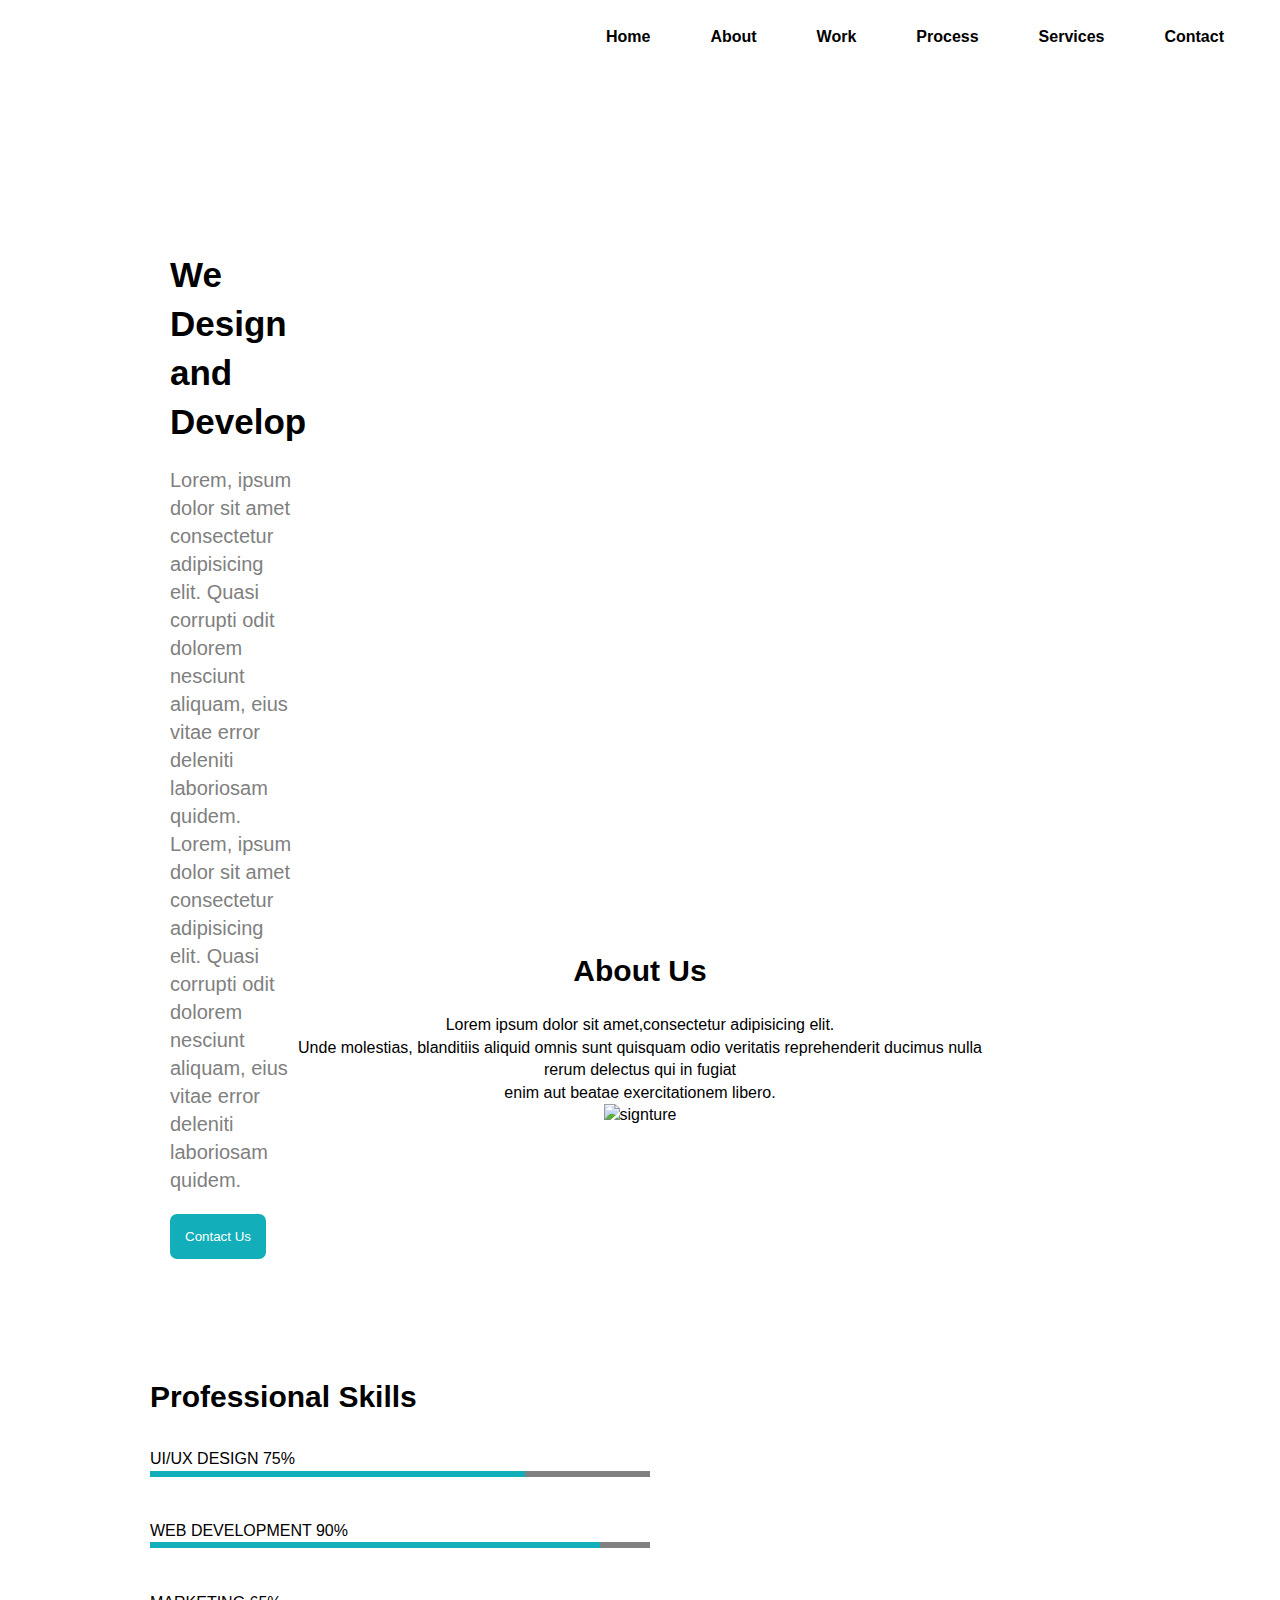
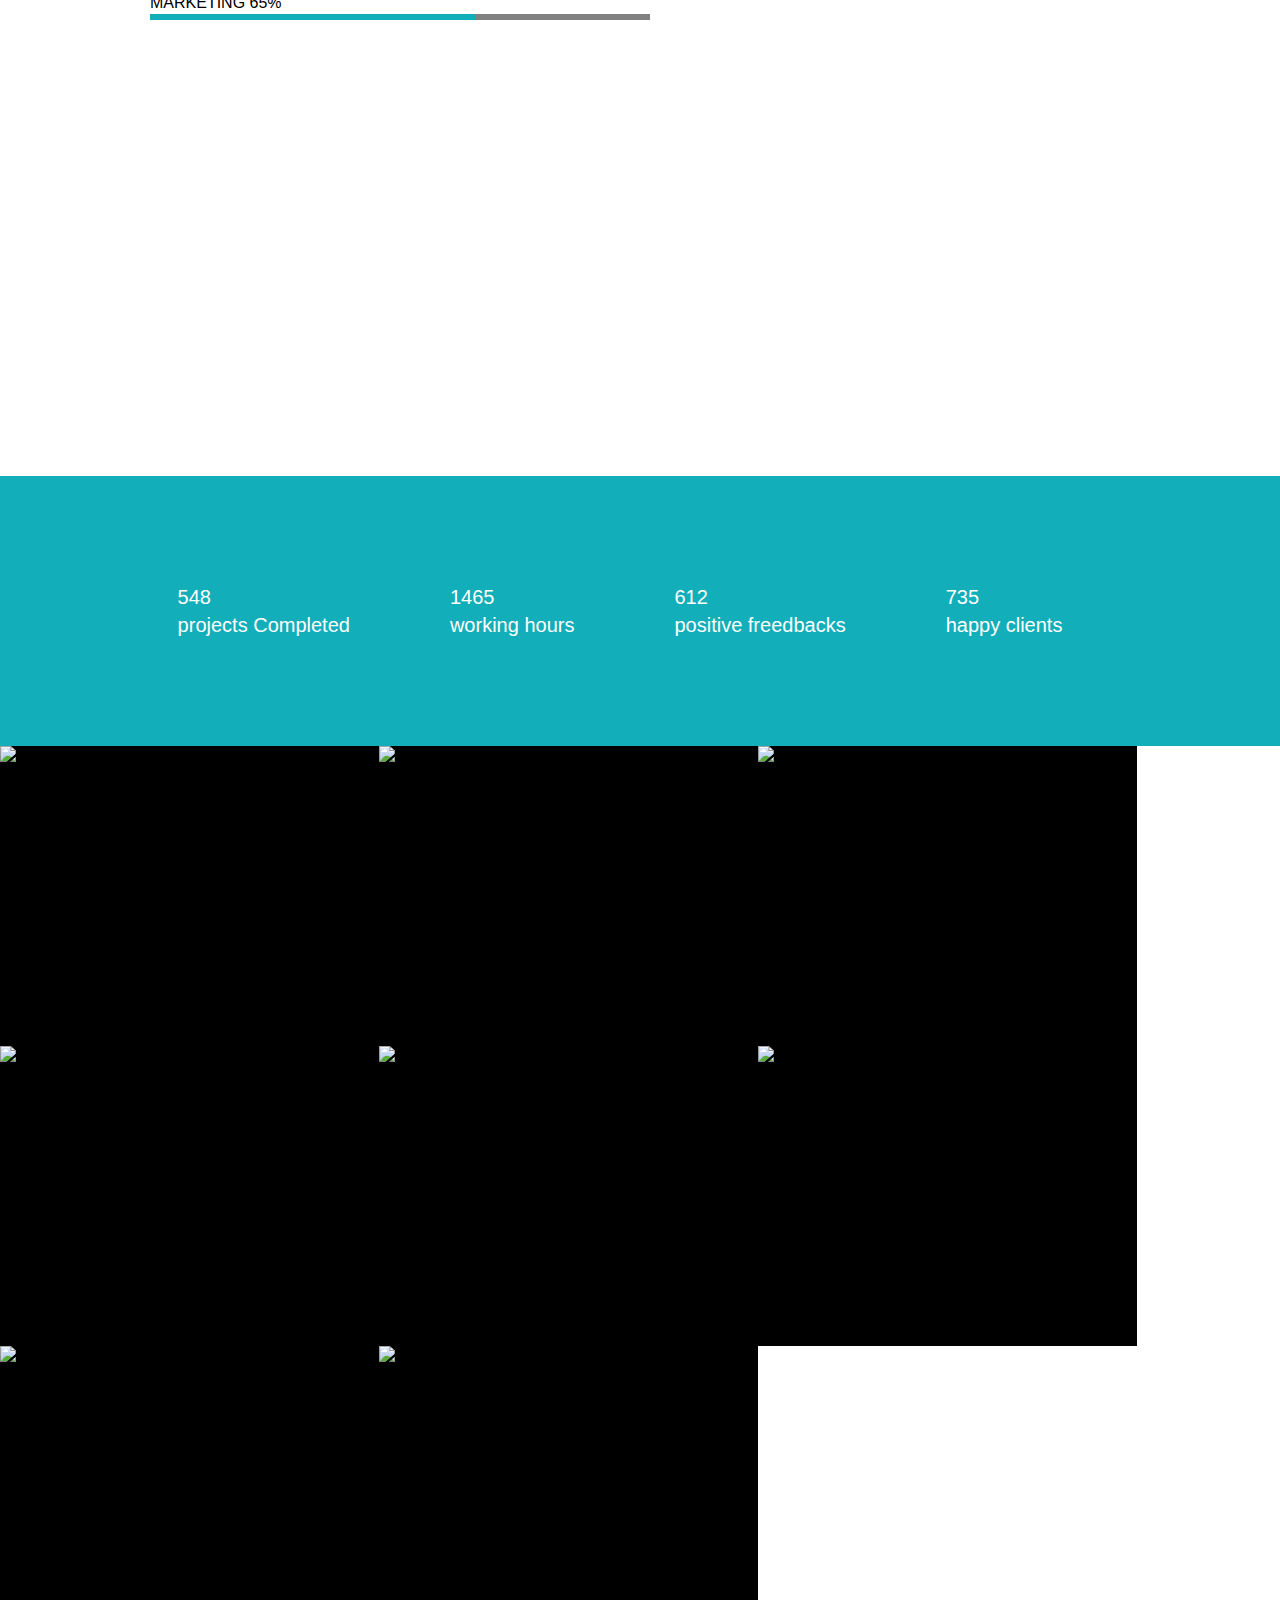
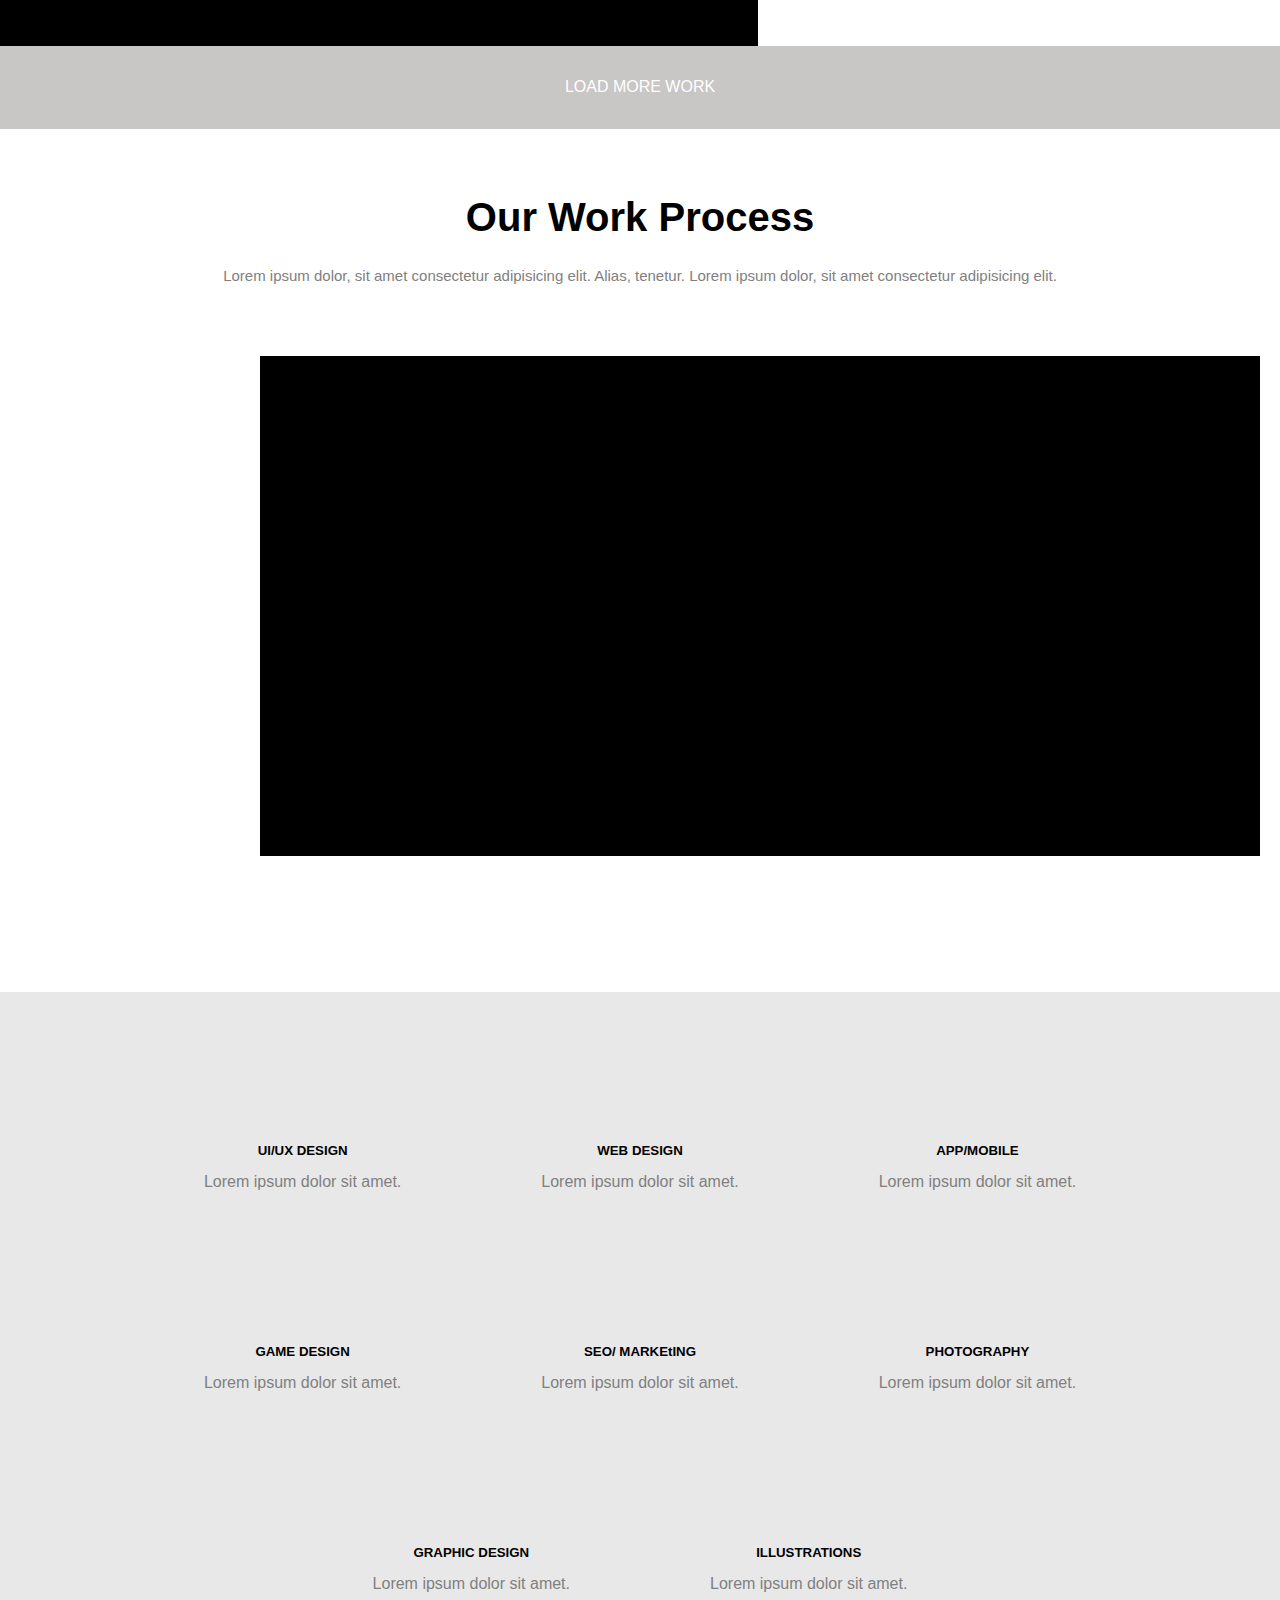
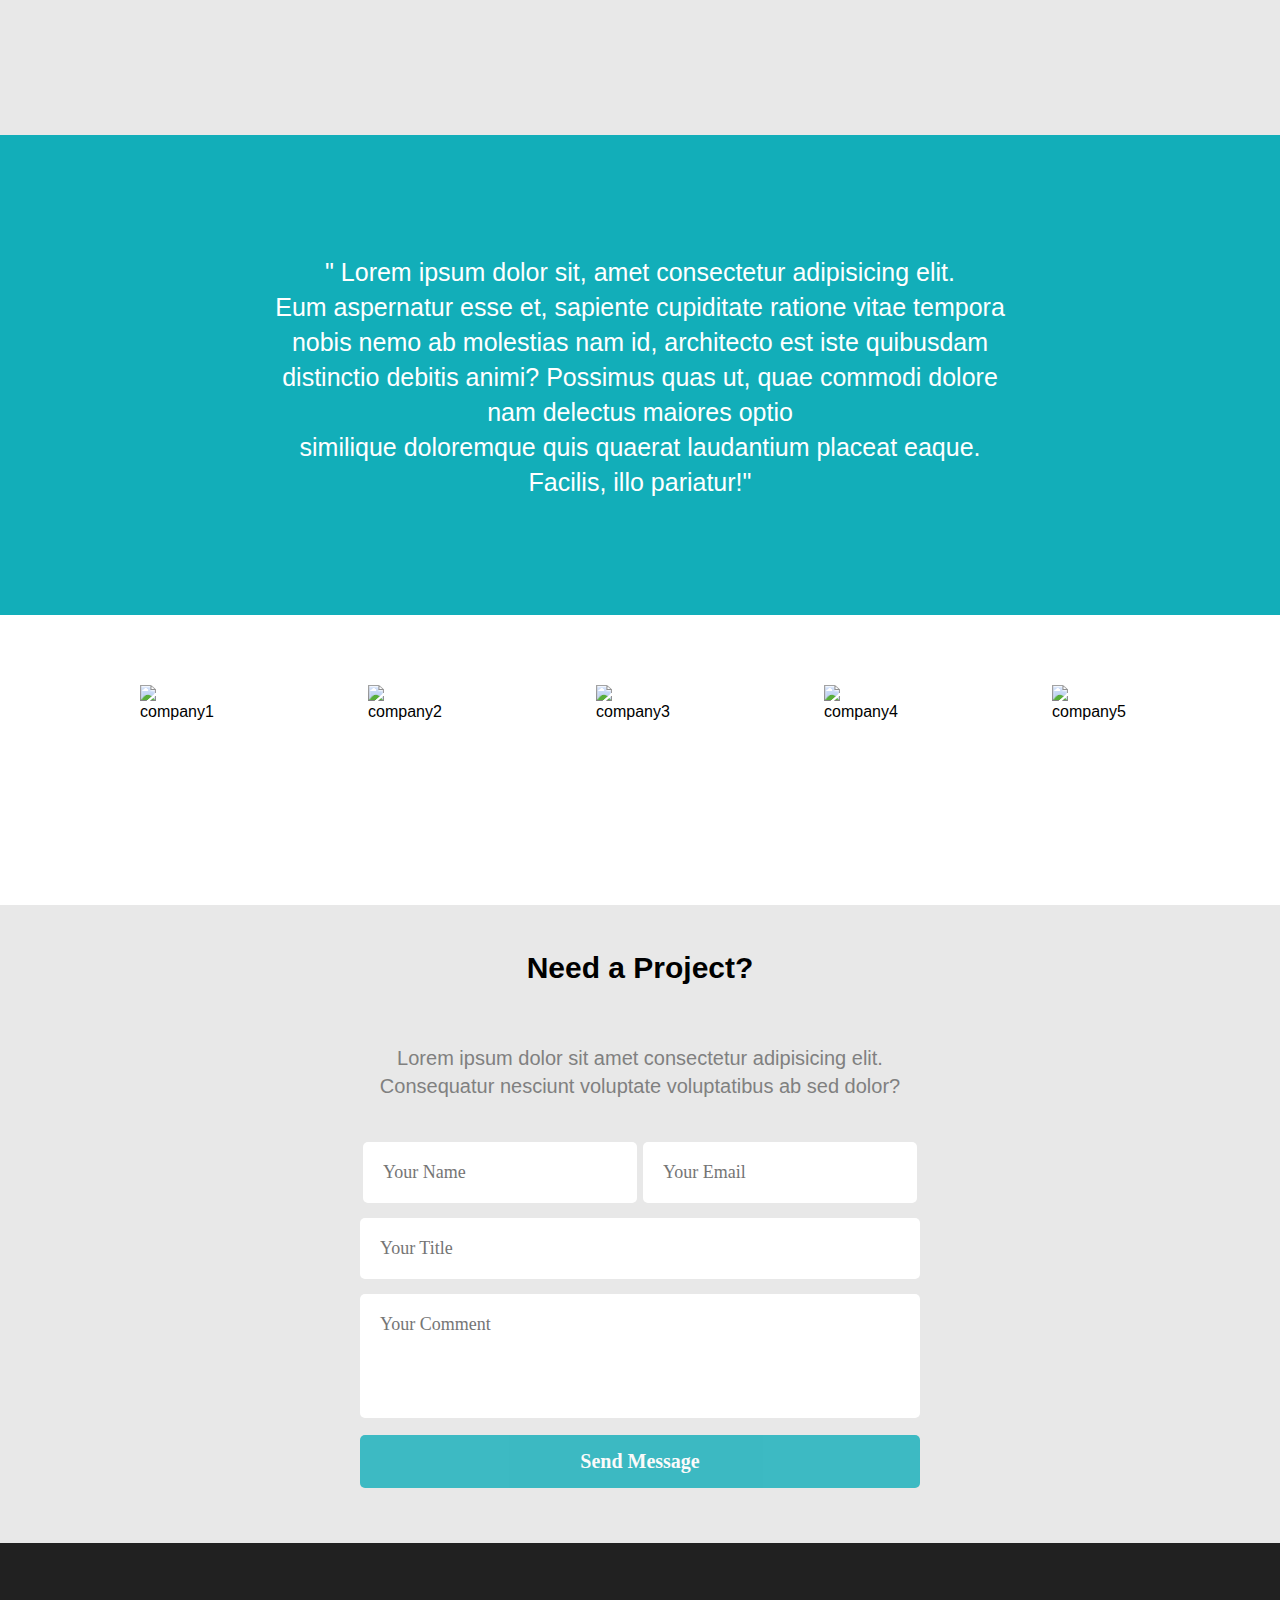
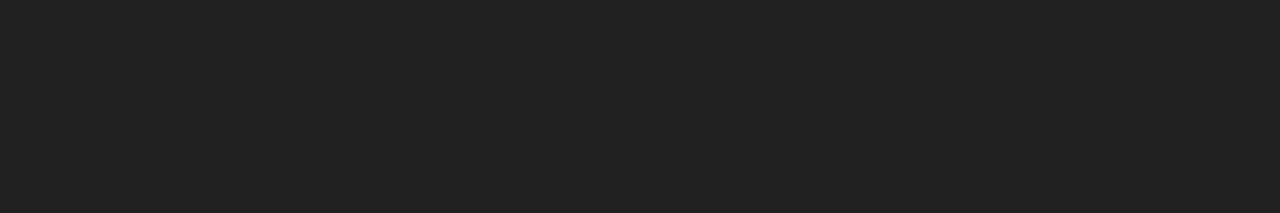
==== index.html @ 832fd900 "sec edit index" ====
<!DOCTYPE html>
<html lang="en">
<head>
    <meta charset="UTF-8">
    <meta name="viewport" content="width=device-width, initial-scale=1.0">

    <script src="https://kit.fontawesome.com/67a619b39c.js" crossorigin="anonymous"></script>
    <link rel="stylesheet" href="https://use.fontawesome.com/releases/v5.15.1/css/all.css" integrity="sha384-vp86vTRFVJgpjF9jiIGPEEqYqlDwgyBgEF109VFjmqGmIY/Y4HV4d3Gp2irVfcrp" 
    crossorigin="anonymous">
    <link rel="stylesheet" href="./Css/Style.css"/>

    <title>Document</title>
</head>
<body>
   
    <nav id="navbar">
        <ul>
            <li><a href="index.html">Home</a></li>
            <li><a href="#">About</a></li>
            <li><a href="#">Work</a></li>
            <li><a href="#">Process</a></li>
            <li><a href="#">Services</a></li>
            <li><a href="#">Contact</a></li>
        </ul>
    </nav>
    
    <main>
        <section class="bg">
            <div class="layer">
                <i class="fas fa-layer-group"></i>
            </div>

            <div class="homepage">
                <h1>We Design and Develop</h1>
                <p>
                     Lorem, ipsum dolor sit amet consectetur adipisicing elit.
                     Quasi corrupti odit dolorem nesciunt aliquam,
                     eius vitae error deleniti laboriosam quidem.
                     Lorem, ipsum dolor sit amet consectetur adipisicing elit.
                     Quasi corrupti odit dolorem nesciunt aliquam,
                     eius vitae error deleniti laboriosam quidem.
                </p>
                <button class="contactbtn"><a href="#"></a>Contact Us</button>
            </div>
        </section>
    
        <section>
            <div class="aboutpage">
                <h1>About Us</h1>
                <p>
                    Lorem ipsum dolor sit amet,consectetur adipisicing elit.
                     Unde molestias, blanditiis aliquid omnis sunt quisquam odio veritatis reprehenderit ducimus nulla
                     rerum delectus qui in fugiat
                    enim aut beatae exercitationem libero.
                </p>
                <img src="img/signature.png" alt="signture"/>
    
            </div>
        </section>
    
        <section class="prog">
                <div class="contentprog">
                    <h1>Professional Skills</h1>
                    <label>UI/UX DESIGN 75%</label> <br>
                    <progress class="prog1" value="75" max="100"></progress> <br>
                  
                    <label>WEB DEVELOPMENT 90%</label> <br> 
                    <progress class="prog1" value="90" max="100"></progress><br>
    
                    <label>MARKETING 65%</label> <br>
                    <progress class="prog1" value="65" max="100"></progress>
    
                </div>
        </section>
    
        <div class="blueicone">
    
            <i class="fas fa-toolbox"></i>
            <div>
                <p>548</p>
                <p>projects Completed</p>
            </div>
    
    
            <i class="far fa-clock"></i>
            <div>
                <p>1465</p>
                <p>working hours</p>
            </div>
    
            <i class="far fa-star"></i>
            <div>
                <p>612</p>
                <p>positive freedbacks </p>
            </div>
    
            
            <i class="far fa-heart"></i>
            <div>
                <p>735</p>
                <p>happy clients </p>
            </div>
    
        </div>
    
        <section class="picgrid">
           
            <div class="grid" id="grid1">
                <div class="overlay"><i class="fas fa-eye"></i></div>
                <img src="img/picslide (1).jpg" onclick="onClick(this)" class="modal-hover-opacity" id="myimage" alt="pic1">
            </div>

            <div class="grid" id="grid2">
                <div class="overlay"><i class="fas fa-eye"></i></div>
                <img src="img/picslide (2).jpg" onclick="onClick(this)" class="modal-hover-opacity" id="myimage" alt="pic2">
            </div>

            <div class="grid" id="grid3">
                <div class="overlay"><i class="fas fa-eye"></i></div>
                <img src="img/picslide (3).jpg" onclick="onClick(this)" class="modal-hover-opacity" id="myimage" alt="pic3">
            </div>

            <div class="grid" id="grid4">
                <div class="overlay"><i class="fas fa-eye"></i></div>
                <img src="img/picslide (4).jpg" onclick="onClick(this)" class="modal-hover-opacity" id="myimage" alt="pic4">
            </div>

            <div class="grid" id="grid5">
                <div class="overlay"><i class="fas fa-eye"></i></div>
                <img src="img/picslide (5).jpg" onclick="onClick(this)" class="modal-hover-opacity" id="myimage" alt="pic5">
            </div>

            <div class="grid" id="grid6">
                <div class="overlay"><i class="fas fa-eye"></i></div>
                <img src="img/picslide (6).jpg" onclick="onClick(this)" class="modal-hover-opacity" id="myimage" alt="pic6">
            </div>

            <div class="grid" id="grid7">
                <div class="overlay"><i class="fas fa-eye"></i></div>
                <img src="img/picslide (7).jpg" onclick="onClick(this)" class="modal-hover-opacity" id="myimage" alt="pic7">
            </div>

            <div class="grid" id="grid8">
                <div class="overlay"><i class="fas fa-eye"></i></div>
                <img src="img/picslide (8).jpg" onclick="onClick(this)" class="modal-hover-opacity" id="myimage" alt="pic8">
            </div>

            <!-- The Modal -->
            <div id="modal01" class="modal" onclick="this.style.display='none'">
                <span class="close">&times;&nbsp;&nbsp;&nbsp;&nbsp;</span>
                <div class="modal-content">
                  <img id="img01" style="max-width:100%">
                </div>
              </div>

            <div class="loaddiv">
               <a href="#">LOAD MORE WORK</a>
            </div>
        </section>

        <section>
            <div class="otherwork">
                <h4>Our Work Process</h4>
                <p>Lorem ipsum dolor, sit amet consectetur adipisicing elit. Alias, tenetur.
                    Lorem ipsum dolor, sit amet consectetur adipisicing elit.
                </p>
                 <video src=""></video>
            </div>
        </section>

        <section class="iconbar">
            
            <div class="icon1">
                <i class="far fa-gem"></i>
                <h5>UI/UX DESIGN</h5>
                <p>Lorem ipsum dolor sit amet.</p>
            </div>

            <div class="icon2">
                <i class="fas fa-code"></i>
                <h5>WEB DESIGN</h5>
                <p>Lorem ipsum dolor sit amet.</p>
            </div>

            <div class="icon3">
                <i class="fas fa-mobile-alt"></i>
                <h5>APP/MOBILE</h5>
                <p>Lorem ipsum dolor sit amet.</p>
            </div>

            <div class="icon4">
                <i class="fas fa-gamepad"></i>
                <h5>GAME DESIGN</h5>
                <p>Lorem ipsum dolor sit amet.</p>
            </div>

            <div class="icon5">
                <i class="fas fa-paper-plane"></i>
                <h5>SEO/ MARKEtING</h5>
                <p>Lorem ipsum dolor sit amet.</p>
            </div>

            <div class="icon6">
                <i class="fas fa-star"></i>
                <h5>PHOTOGRAPHY</h5>
                <p>Lorem ipsum dolor sit amet.</p>
            </div>

            <div class="icon7">
                <i class="fas fa-magic"></i>
                <h5>GRAPHIC DESIGN</h5>
                <p>Lorem ipsum dolor sit amet.</p>
            </div>

            <div class="icon8">
                <i class="fas fa-paint-brush"></i>
                <h5>ILLUSTRATIONS</h5>
                <p>Lorem ipsum dolor sit amet.</p>
            </div>
        </section>

        <section>
            <div class="bluesec">
                <p>
                   " Lorem ipsum dolor sit, amet consectetur adipisicing elit.
                     Eum aspernatur esse et, sapiente cupiditate ratione vitae tempora 
                     nobis nemo ab molestias nam id, architecto est iste quibusdam
                     distinctio debitis animi? Possimus quas ut, quae commodi dolore
                     nam delectus maiores optio
                     similique doloremque quis quaerat laudantium placeat eaque. 
                     Facilis, illo pariatur!"        
                </p>
            </div>
        </section>

        <div class="brand">

            <div>
                <img src="img/brand (1)hover.png" alt="company1">
            </div>

            <div>
                <img src="img/brand (2)hover.png" alt="company2">
            </div>

            <div>
                <img src="img/brand (3)hover.png" alt="company3">
            </div>

            <div>
                <img src="img/brand (4)hover.png" alt="company4">
            </div>

            <div>
                <img src="img/brand (5)hover.png" alt="company5">
            </div>
        </div>

        <section class="bg-form">
            <div class="formcontact">
                <h4>Need a Project?</h4>
                <p>
                    Lorem ipsum dolor sit amet consectetur adipisicing elit.
                     Consequatur nesciunt voluptate voluptatibus ab sed dolor?
                </p>
            </div>

                <div class="formgroup">
                    <form>
                        <div class="inp">  
                            <input id="name" type="text" class="input" placeholder="Your Name">
                            <input id="email" type="email" class="input" data-type="email" placeholder="Your Email">
                        </div>
                           
                            <input id="title" type="text" class="input" placeholder="Your Title" >
                            <textarea class="txtarea" rows="4" cols="10" placeholder="Your Comment"></textarea>
                            <input type="submit" class="button" value="Send Message">
                    
                    </form>   
               </div>             
        </section>

        <footer class="bg-foot">
            <div>

            </div>

        </footer>
        




    </main>  
    <script src="js.js"></script>
</body>
</html>
---- Css/Style.css ----
/*............... Reset HTML............ */
*{
    padding: 0;
    margin: 0;
    box-sizing: border-box;
}

/* ............Default................. */


html,body{
    font-family: 'Segoe UI', Tahoma, Geneva, Verdana, sans-serif;
    line-height: 1.4;

}

a{
    text-decoration: none;
    color: white;
}
a:hover{
    color: rgb(18, 174, 185) ;
}

/* ...............Navbar.............. */

#navbar{
    display: flex;
    justify-content: space-between;
    position: relative;
    float: right;
    top: 0;
    padding: 1rem;
    margin: 10px;
}
#navbar a{
    color: black;
    font-weight: bolder;
}

#navbar ul{
    display: flex;
    list-style: none;
}
#navbar ul li a{
    padding: 10px;
    margin: 20px;
}

#navbar ul li a:hover{
    color: rgb(18, 174, 185);
    font-size: 20px;
     /* shadow */
     -webkit-box-shadow: -2px 0px 67px -15px rgba(6,199,199,0);
    -moz-box-shadow: -2px 0px 67px -15px rgba(6,199,199,0);
    box-shadow: -2px 0px 67px -15px rgba(6,199,199,0);
    
}

.layer{
    float: left;
    padding-top: 15px;
    padding-left: 40px;
    font-size: 25px;
}

.layer:hover{
    color: rgb(18, 174, 185);
}
/*.............. Homepage ........... */

.bg{
    background:white url('../img/pexels-pixabay-509922.jpg')no-repeat center center/cover;
    height: 100vh;
}
.homepage{
    padding:250px;
    padding-left: 130px;
    overflow: hidden;
    text-overflow: ellipsis;
}

.homepage h1{
    font-size: 35px;
    color: black;
}
.homepage h1:hover{
   
    color: rgb(102, 102, 102);
}

.homepage p{
    font-size: 20px;
    color: gray;
    margin-top: 20px;
     
}


.contactbtn{
    background-color:rgb(18, 174, 185) ;
    padding: 15px;
    color: white;
    border: none;
    border-radius: 7px;
    margin-top: 20px;
}
.contactbtn:hover{
    background-color: rgb(12, 106, 112);
    border-radius: 200px 200px 200px 200px;
    -moz-border-radius: 200px 200px 200px 200px;
    -webkit-border-radius: 200px 200px 200px 200px;

    /* shadow */
    -webkit-box-shadow: -2px 0px 67px -15px rgba(6,199,199,1);
    -moz-box-shadow: -2px 0px 67px -15px rgba(6,199,199,1);
    box-shadow: -2px 0px 67px -15px rgba(6,199,199,1);

}

/* .............about................. */

.aboutpage{

    padding:50px;
    text-align: center;
}

.aboutpage h1{

    font-size: 30px;
}

.aboutpage h1:hover{

    color: rgb(102, 102, 102);
}

.aboutpage p{

    overflow: hidden;
    white-space: pre-line;
}

/* .........progpage......... */

.prog{
    background: white url('../img/pexels-scott-webb-403571.jpg')no-repeat center center/cover;
    height: 100vh;
    
}

.contentprog{
    padding-top: 200px ;
    padding-left: 150px;

}

.contentprog h1{
    font-size: 30px; 
    margin-bottom: 30px;
      
}


.contentprog h1:hover{
    color: rgb(102, 102, 102);
}

.prog1{
    margin-bottom: 40px;
    
}

progress {
    border: none;
    width: 500px;
    background-color: grey;
    color: rgb(18, 174, 185);
    height: 6px;
    
}
  
progress::-webkit-progress-value {
    background:rgb(18, 174, 185);
    
}
  
progress::-moz-progress-bar {
    background: rgb(18, 174, 185);
}

.blueicone{
    height: 30vh;
    background: rgb(18, 174, 185);
    display: flex;
    color: white;
    justify-content: center;
    align-items: center; 
}

.blueicone div {
    padding-right: 40px;
    margin: 30px;
    display: flex;
    flex-direction: column;
}

.blueicone i{
    font-size: 40px;
}

.blueicone p{
    font-size: 20px;
}

.picgrid{ 
    padding: 0;
    margin: 0;
    display: flex;
    flex-wrap: wrap;
}
.grid{
    background: black;
}

.grid img{
    display: block;
    opacity: 1;
    width: 379px;
    height: 300px;
    transition: .3s ease;
    backface-visibility: hidden;
}

.grid img:hover{
    opacity: 0.3;
     
}
 .fa-eye{
     color: grey;
 }
.overlay{
    position: absolute;
    margin: 130px 0px 0px 150px;
    font-size: 40px; 
    opacity: 0;
    transition: .3s ease;
}
.grid:hover .overlay{
    opacity: 1;
}

.loaddiv{
    margin: 0;
    border: none;
    text-align: center;
    padding: 30px;
    width: 100%;
    background: rgb(201, 198, 198);
    color: gray;
}

/* modal css */
.modal {
    display: none; /* Hidden by default */
    position: fixed; /* Stay in place */
    z-index: 1; /* Sit on top */
    padding-top: 100px; /* Location of the box */
    left: 0;
    top: 0;
    width: 100%; /* Full width */
    height: 100%; /* Full height */
    overflow: auto; /* Enable scroll if needed */
    background-color: rgb(0,0,0); /* Fallback color */
    background-color: rgba(0,0,0,0.9); /* Black w/ opacity */
}

/* Modal Content (image) */
.modal-content {
    margin: auto;
    display: block;
    width: 80%;
    max-width: 500px;
}



@-webkit-keyframes zoom {
    from {transform:scale(0)} 
    to {transform:scale(1)}
}

@keyframes zoom {
    from {transform:scale(0)} 
    to {transform:scale(1)}
}

/* The Close Button */
.close {
    position: absolute;
    top: 15px;
    right: 35px;
    color: #f1f1f1;
    font-size: 40px;
    font-weight: bold;
    transition: 0.3s;
}

.close:hover,
.close:focus {
    color: #bbb;
    text-decoration: none;
    cursor: pointer;
}

.otherwork{
   padding: 60px;  
   
}

.otherwork p{
    padding-top: 20px;
    font-size:15px;
    color: grey;
    text-align: center;
    overflow: hidden; 
   text-overflow: ellipsis;
   
}

.otherwork h4{
    font-size: 40px;
    text-align: center;
}
 .otherwork h4:hover{
     color: rgb(102, 102, 102) ;
 }

 .otherwork video{
     margin: 70px 250px 70px 200px;
     background: #000;
     height: 500px;
     width: 1000px;
 }
.iconbar{
    padding: 70px;
    display: flex;
    justify-content: center;
    background: #e8e8e8;
    flex-wrap: wrap;   
}
 .iconbar div{
     padding: 20px;
     margin: 50px;
     display: flex;
     flex-direction: column;
     text-align: center;
     justify-content: baseline;
 }
 .iconbar i{
     font-size: 30px;
     font-style: normal;
     
 }

 .iconbar i:hover{
   color:  rgb(18, 174, 185);
    
}
.iconbar h5{
    padding-top: 10px;
}
 .iconbar p{
     padding-top: 10px;
     color: grey;
 }

 .bluesec{
     background: rgb(18, 174, 185);
     padding: 50px 0px 80px 0px;
     text-align: center;
     overflow: hidden;
     text-overflow: ellipsis;
     white-space: pre-line;
     font-size: 25px;
     color: white;
 }

 .brand{
     display: flex;
     padding: 70px;
     justify-content: center;
 }
.brand div {
    height: 150px;
    width: 150px;
    margin-right: 70px;
    margin-left:70px ;
}
.brand img{
    height: 150px;
    width: 150px;
}
.brand div:nth-child(1):hover{
    content: url('../img/brand\ \(1\).png');
}

.brand div:nth-child(2):hover{
    content: url('../img/brand\ \(2\).png');
}

.brand div:nth-child(3):hover{
    content: url('../img/brand\ \(3\).png');
}


.brand div:nth-child(4):hover{
    content: url('../img/brand\ \(4\).png');
}


.brand div:nth-child(5):hover{
    content: url('../img/brand\ \(5\).png');
}

.bg-form{
    background: #e8e8e8;
    padding: 20px;
}


.formcontact{
    overflow: hidden;
    text-overflow:ellipsis ;
    white-space: pre-line;  
}

.formcontact h4{
    text-align: center;
    padding-bottom: 4px;
    font-size: 30px; 
}

.formcontact h4:hover{
    color: rgb(102, 102, 102);
}

.formcontact p{
    text-align: center;
    color: gray;
    font-size: 20px;
}


.formgroup{
    
    padding: 20px;
    width:600px;
    margin: auto;
}

input{ 
    width:100%;
    padding: 20px;
    margin-bottom:15px;
    border-radius:5px;
    border:none;
    outline:none;
    font:18px Raleway; 
}

#name , #email{
    margin-right: 3px;
    margin-left: 3px;
    
}
.inp{
    display: flex;
    flex-direction: row;
    
    
}

  
input[type="submit"]{
    background:rgb(18, 174, 185);
    color:#FFF;
    width:100%;
    padding: 15px;
    font-weight:700;
    opacity:0.8;
    font-size: 20px;
    
    
}

.txtarea{
    resize: none;
    width:100%;
    padding: 20px;
    margin-bottom:10px;
    border-radius:5px;
    border:none;
    outline:none;
    font:18px Raleway;
}
  
  
input[type="submit"]:hover{
  cursor:pointer;
  opacity:1;
  background-color: rgb(12, 106, 112);
  border-radius: 100px;
  -moz-border-radius: 100px;
  -webkit-border-radius: 100px;


}
  
input[type="text"]:focus{
    
    border-left:8px solid rgb(18, 174, 185);
    -webkit-transition:0.4s ease;
}
  
input[type="email"]:focus{
    
    border-left:8px solid rgb(18, 174, 185);
    -webkit-transition:0.4s ease;
}


textarea:focus{
    border-left:8px solid rgb(18, 174, 185);
    -webkit-transition:0.4s ease;

}

/* .................footer................. */

.bg-foot{
    background: #212121;
    height: 30vh;
}
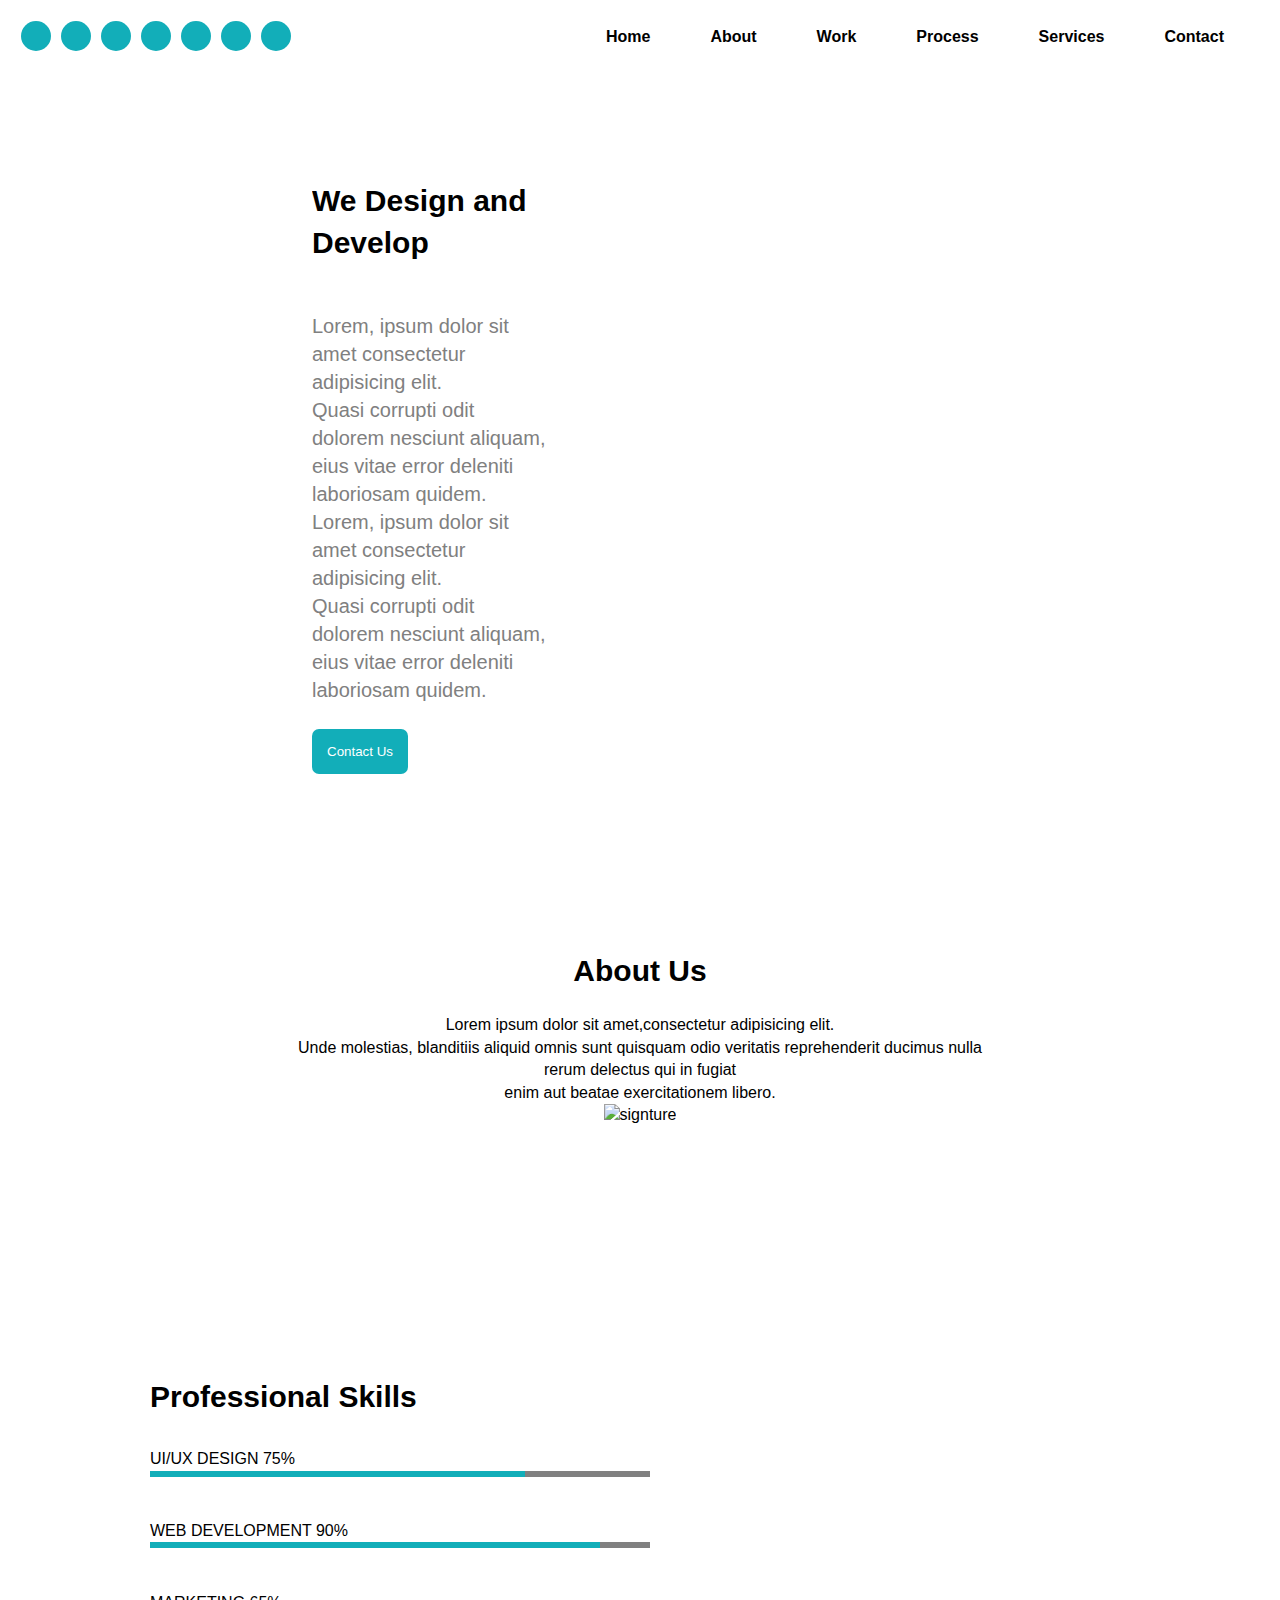
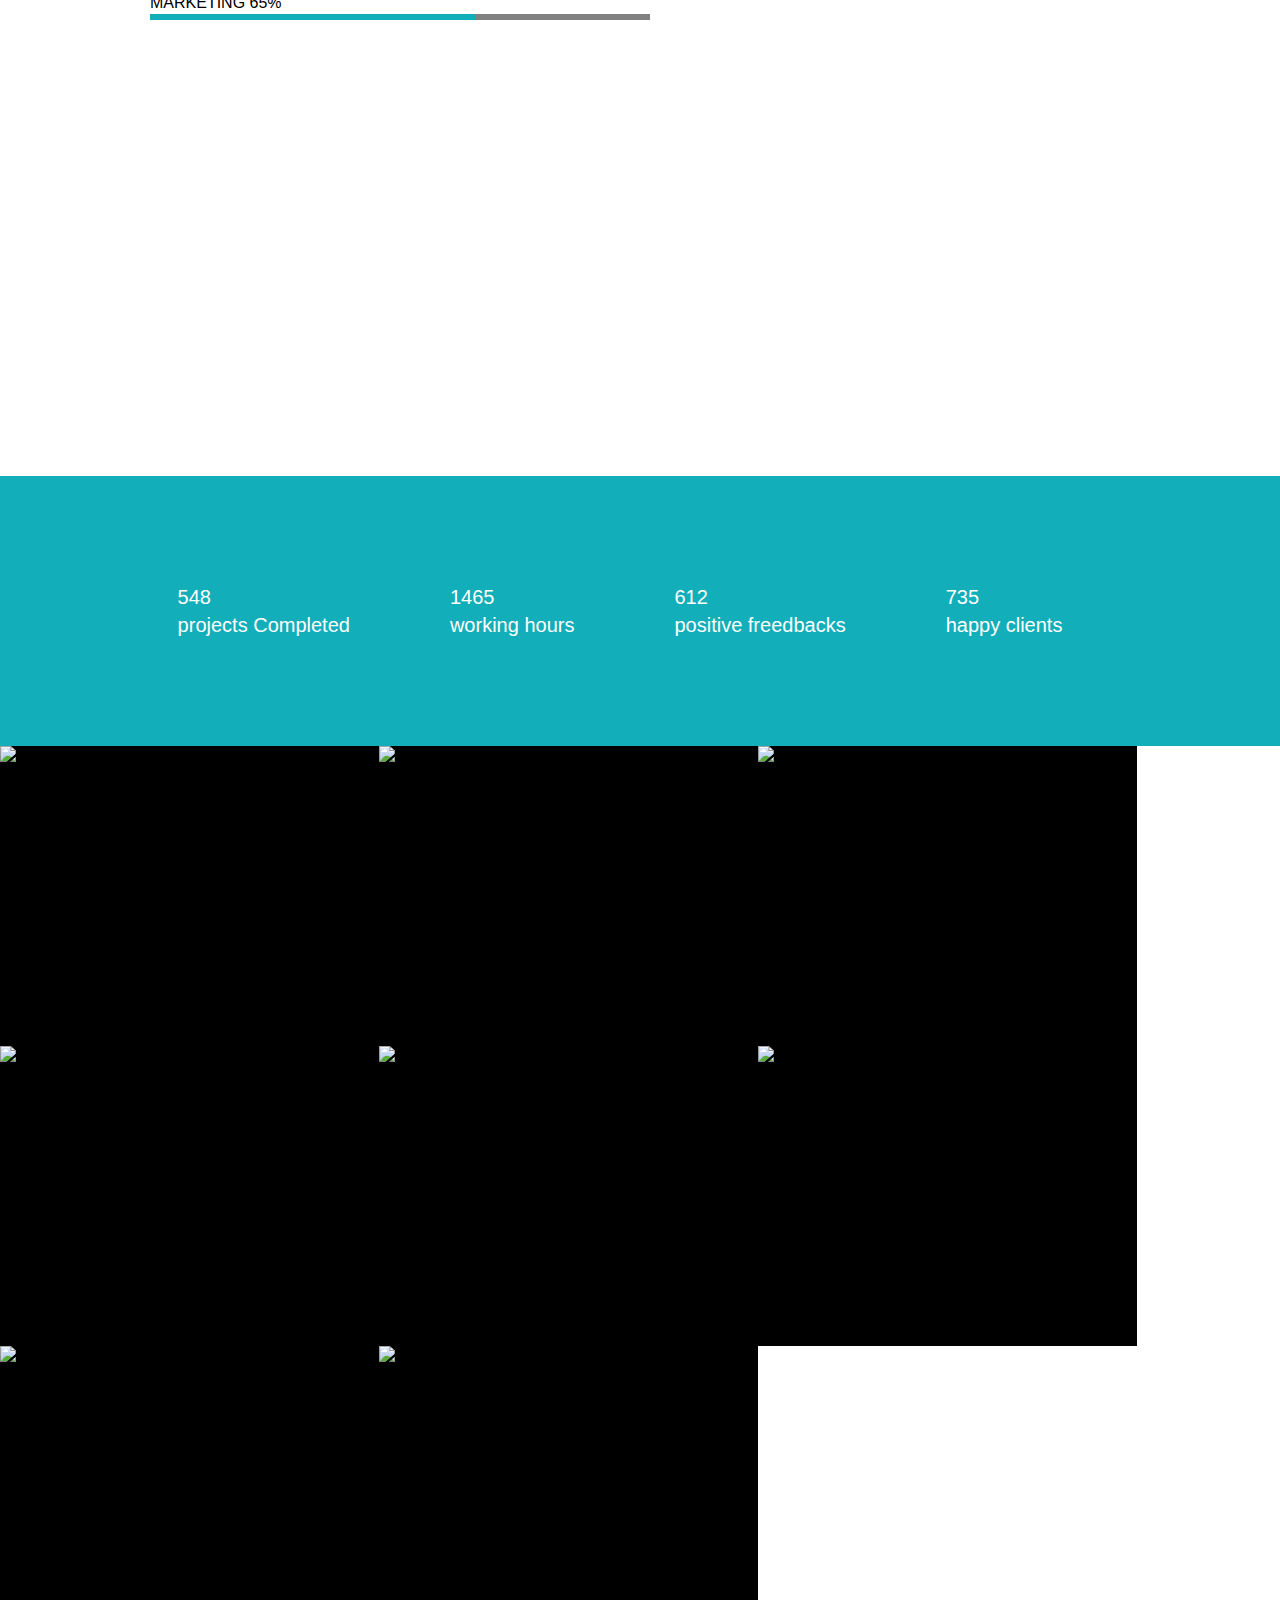
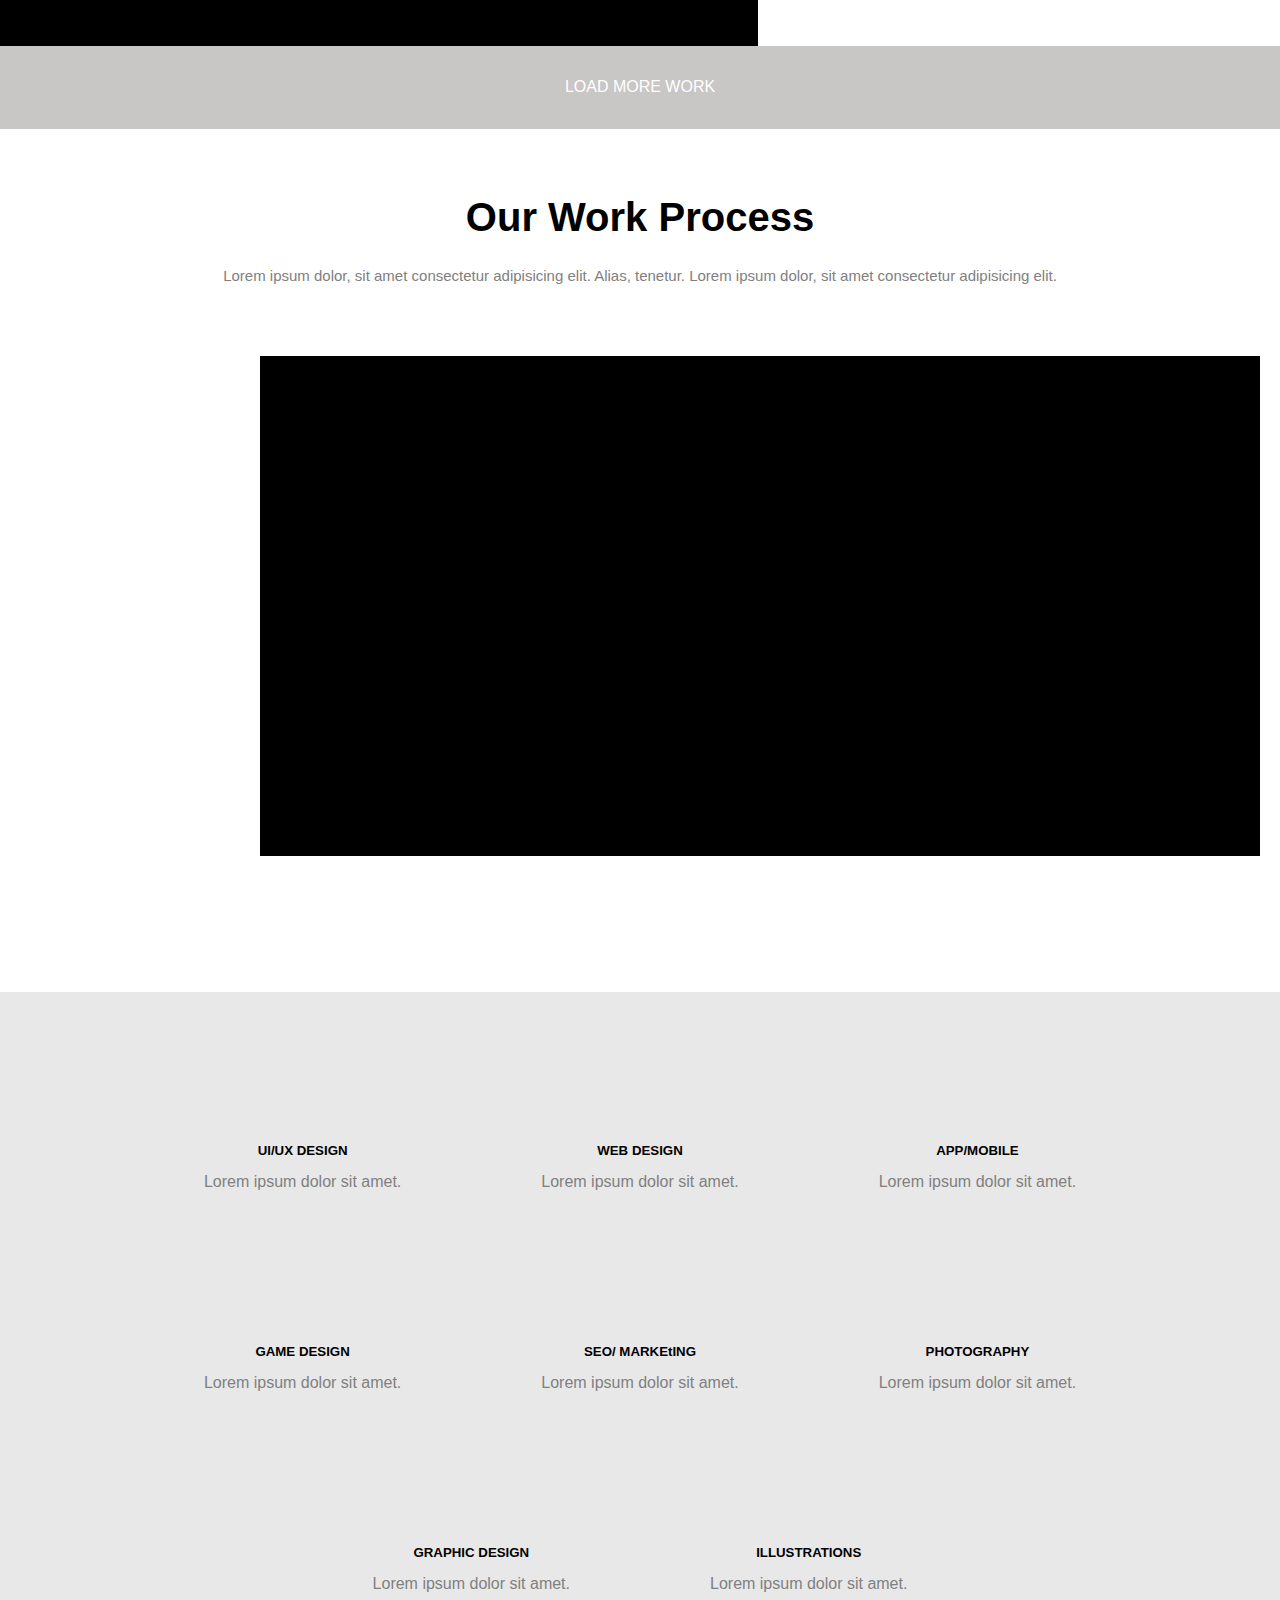
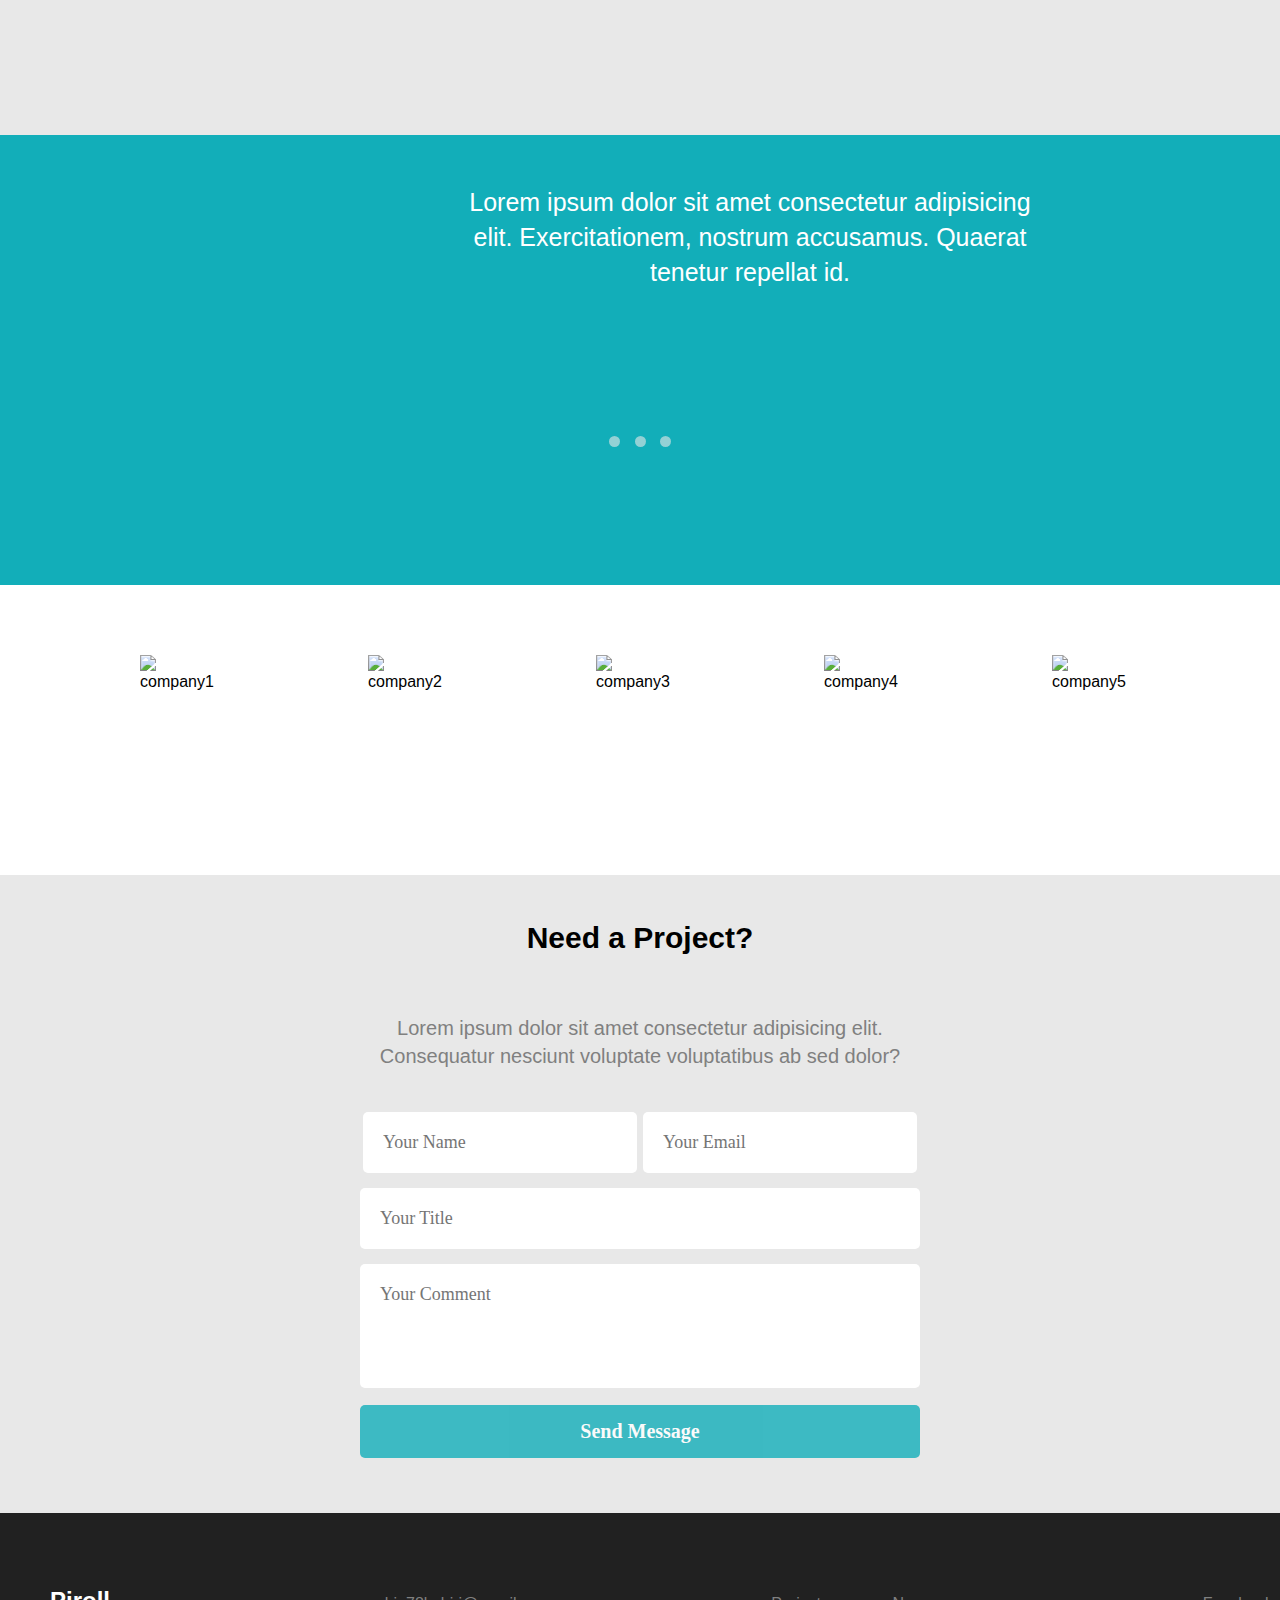
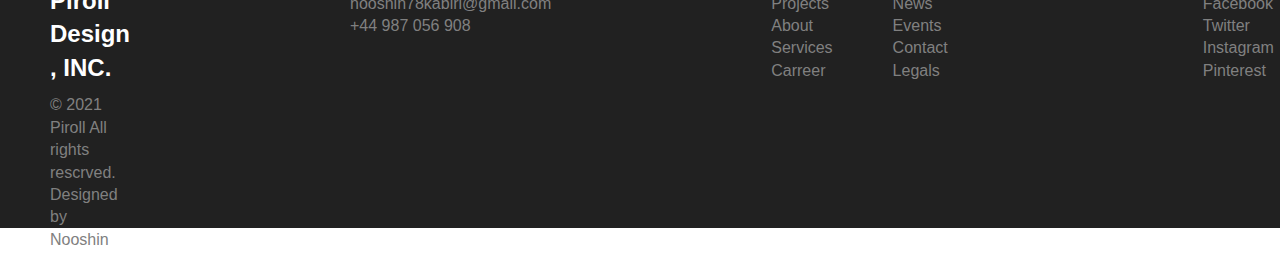
==== commit eb3387bc: "finish home page as index" ====
--- a/index.html
+++ b/index.html
@@ -9,26 +9,41 @@
     crossorigin="anonymous">
     <link rel="stylesheet" href="./Css/Style.css"/>
 
-    <title>Document</title>
+    <title>Web Art| Home </title>
+
+
+    <link rel="shortcut icon" href="img/icone web art - Copy.ico">
 </head>
 <body>
    
     <nav id="navbar">
         <ul>
             <li><a href="index.html">Home</a></li>
-            <li><a href="#">About</a></li>
-            <li><a href="#">Work</a></li>
-            <li><a href="#">Process</a></li>
-            <li><a href="#">Services</a></li>
-            <li><a href="#">Contact</a></li>
+            <li><a href="about.html">About</a></li>
+            <li><a href="#worklink">Work</a></li>
+            <li><a href="#processlink">Process</a></li>
+            <li><a href="#serviceslink">Services</a></li>
+            <li><a href="contact.html">Contact</a></li>
         </ul>
     </nav>
     
     <main>
         <section class="bg">
-            <div class="layer">
-                <i class="fas fa-layer-group"></i>
-            </div>
+            
+          
+            <div class="feed-in">
+                <ul>
+                  <li><i class="fa fa-facebook" aria-hidden="true"></i></li>
+                  <li><i class="fa fa-twitter" aria-hidden="true"></i></li>
+                  <li><i class="fa fa-instagram" aria-hidden="true"></i></li>
+                  <li><i class="fa fa-pinterest" aria-hidden="true"></i></li>
+                  <li><i class="fa fa-github" aria-hidden="true"></i></li>
+                  <li><i class="fa fa-telegram" aria-hidden="true"></i></li>
+                  <li><i class="fab fa-google-plus-g" aria-hidden="true"></i></li>
+                  
+                </ul>
+              </div>
+
 
             <div class="homepage">
                 <h1>We Design and Develop</h1>
@@ -40,7 +55,7 @@
                      Quasi corrupti odit dolorem nesciunt aliquam,
                      eius vitae error deleniti laboriosam quidem.
                 </p>
-                <button class="contactbtn"><a href="#"></a>Contact Us</button>
+               <button class="contactbtn"><a href="contact.html">Contact Us</a></button> 
             </div>
         </section>
     
@@ -103,7 +118,7 @@
     
         </div>
     
-        <section class="picgrid">
+        <section class="picgrid" id="worklink">
            
             <div class="grid" id="grid1">
                 <div class="overlay"><i class="fas fa-eye"></i></div>
@@ -154,11 +169,11 @@
               </div>
 
             <div class="loaddiv">
-               <a href="#">LOAD MORE WORK</a>
-            </div>
-        </section>
-
-        <section>
+               <a href="project.html">LOAD MORE WORK</a>
+            </div>
+        </section>
+
+        <section id="processlink">
             <div class="otherwork">
                 <h4>Our Work Process</h4>
                 <p>Lorem ipsum dolor, sit amet consectetur adipisicing elit. Alias, tenetur.
@@ -168,7 +183,7 @@
             </div>
         </section>
 
-        <section class="iconbar">
+        <section class="iconbar" id="serviceslink">
             
             <div class="icon1">
                 <i class="far fa-gem"></i>
@@ -221,15 +236,55 @@
 
         <section>
             <div class="bluesec">
-                <p>
-                   " Lorem ipsum dolor sit, amet consectetur adipisicing elit.
-                     Eum aspernatur esse et, sapiente cupiditate ratione vitae tempora 
-                     nobis nemo ab molestias nam id, architecto est iste quibusdam
-                     distinctio debitis animi? Possimus quas ut, quae commodi dolore
-                     nam delectus maiores optio
-                     similique doloremque quis quaerat laudantium placeat eaque. 
-                     Facilis, illo pariatur!"        
-                </p>
+
+                <ul class="slides">
+                    <input type="radio" name="radio-btn" id="img-1" checked />
+                    <li class="slide-container">
+                        <div class="slide">
+                          <p>
+                              Lorem ipsum dolor sit amet consectetur adipisicing elit.
+                               Exercitationem, nostrum accusamus. Quaerat tenetur repellat id.
+                          </p>
+                        </div>
+                    </li>
+                
+                    
+                
+                    <input type="radio" name="radio-btn" id="img-2" />
+                    <li class="slide-container">
+                        <div class="slide">
+                            <p>
+                                Lorem ipsum dolor sit amet consectetur adipisicing elit.
+                                 Exercitationem, nostrum accusamus. Quaerat tenetur repellat id.
+                            </p>
+                         
+                        </div>
+                        
+                    </li>
+                
+            
+                
+                    <input type="radio" name="radio-btn" id="img-3" />
+                    <li class="slide-container">
+                        <div class="slide">
+                            <p>
+                                Lorem ipsum dolor sit amet consectetur adipisicing elit.
+                                 Exercitationem, nostrum accusamus. Quaerat tenetur repellat id.
+                            </p>
+                        
+                        </div>   
+                    </li>
+                
+                    <li class="nav-dots">
+                      <label for="img-1" class="nav-dot" id="img-dot-1"></label>
+                      <label for="img-2" class="nav-dot" id="img-dot-2"></label>
+                      <label for="img-3" class="nav-dot" id="img-dot-3"></label>
+                    </li>
+                </ul>
+
+                
+    
+
             </div>
         </section>
 
@@ -281,8 +336,55 @@
         </section>
 
         <footer class="bg-foot">
-            <div>
-
+            <div class="col1">
+                <h2>Piroll Design , INC.</h2>
+                <p>
+                    &#169; 2021 Piroll All rights rescrved.
+                </p>
+                <p>
+                    Designed by Nooshin
+                </p>
+            </div>
+
+            <div class="col2">
+               
+                <p>
+                   nooshin78kabiri@gmail.com
+                </p>
+                <p>
+                   +44 987 056 908
+                </p>
+            </div>
+
+            <div class="col3">
+                <a href="project.html"><span>Projects</span></a>
+                <a href="about.html"><span>About</span></a>
+                <a href="#serviceslink"><span>Services</span></a>
+                <a href="#"><span>Carreer</span></a>
+            </div>
+
+            <div class="col4">
+                <a href="#"><span>News</span></a>
+                <a href="#"><span>Events</span></a>
+                <a href="#"><span>Contact</span></a>
+                <a href="#"><span>Legals</span></a>
+            </div>
+
+          
+            <div class="col5">
+                <a href="#"><span>Facebook</span></a>    
+                <a href="#"><span>Twitter</span></a>
+                <a href="#"><span>Instagram</span></a>
+                <a href="#"><span>Pinterest</span></a>
+
+                <div class="rounded-social-buttons">
+                    <a class="social-button facebook" href="https://www.facebook.com/" target="_blank"><i class="fab fa-facebook-f"></i></a>
+                    <a class="social-button twitter" href="https://www.twitter.com/" target="_blank"><i class="fab fa-twitter"></i></a>
+                    <a class="social-button linkedin" href="https://www.linkedin.com/" target="_blank"><i class="fab fa-linkedin"></i></a>
+                    <a class="social-button youtube" href="https://www.youtube.com/" target="_blank"><i class="fab fa-youtube"></i></a>
+                    <a class="social-button instagram" href="https://www.instagram.com/" target="_blank"><i class="fab fa-instagram"></i></a>
+                </div>
+               
             </div>
 
         </footer>
--- a/Css/Style.css
+++ b/Css/Style.css
@@ -16,7 +16,7 @@
 
 a{
     text-decoration: none;
-    color: white;
+    
 }
 a:hover{
     color: rgb(18, 174, 185) ;
@@ -57,16 +57,101 @@
     
 }
 
-.layer{
+
+.feed-in{
+    
+    text-align: center;
+    align-items: center;
+    font-family: arial;
     float: left;
-    padding-top: 15px;
-    padding-left: 40px;
-    font-size: 25px;
-}
-
-.layer:hover{
-    color: rgb(18, 174, 185);
-}
+    padding: 1rem;
+    font-size: 20px;
+  }
+
+
+  .feed-in ul li{
+    list-style: none;
+    float: right;
+    margin: 5px;
+    width: 30px;
+    height: 30px;
+    border-radius: 50%;
+    text-align: center;
+    font-size: 20px;
+    background: rgb(18, 174, 185);
+    position: relative;
+    transition: all .5s ease-in-out;
+    z-index: 1;
+}
+  
+  .feed-in ul li:hover{
+    color: #FFF;
+}
+ 
+  .feed-in ul li::before{
+    content: '';
+    position: absolute;
+    top: 0;
+    left: 0;
+    width: 100%;
+    height: 100%;
+    border-radius: 50%;
+    transition: all .5s ease-in-out;
+    transform: scale(0);
+    z-index: -1;
+}
+
+ 
+
+  .feed-in ul li:nth-child(1)::before{
+    background:#3B5998;
+    /* facebook */
+    
+}
+
+  .feed-in ul li:nth-child(2)::before{
+    background:#00ACEE;
+    /* twitter */
+    
+}
+
+.feed-in ul li:nth-child(3)::before{
+    background: #DD2A7B;
+    /* instagram */
+    
+}
+
+.feed-in ul li:nth-child(4)::before{
+    background:#C8232C;
+    /* pinterest */
+    
+}
+
+.feed-in ul li:nth-child(5)::before{
+    background:#AD5C51;
+    /* github */
+}
+
+.feed-in ul li:nth-child(6)::before{
+    background:#0088CC;
+    /* telegram */
+}
+
+
+.feed-in ul li:nth-child(7)::before{
+    background:#DD4B39;
+    /* google+ */
+}
+
+
+
+
+  
+  .feed-in ul li:hover:before{
+    transform: scale(.9);
+}
+
+
 /*.............. Homepage ........... */
 
 .bg{
@@ -74,14 +159,15 @@
     height: 100vh;
 }
 .homepage{
-    padding:250px;
-    padding-left: 130px;
+    
+    padding:180px 0px 0px 0px;
     overflow: hidden;
-    text-overflow: ellipsis;
+    
+    
 }
 
 .homepage h1{
-    font-size: 35px;
+    font-size: 30px;
     color: black;
 }
 .homepage h1:hover{
@@ -90,21 +176,31 @@
 }
 
 .homepage p{
+
+    position: relative;
+    overflow: hidden;
+    white-space:pre-line;
     font-size: 20px;
     color: gray;
     margin-top: 20px;
+    margin-left: 0px;
      
 }
 
 
-.contactbtn{
+.contactbtn {
     background-color:rgb(18, 174, 185) ;
     padding: 15px;
     color: white;
     border: none;
     border-radius: 7px;
-    margin-top: 20px;
-}
+    margin-top: 25px;
+}
+
+.contactbtn a{
+    color: white;
+}
+
 .contactbtn:hover{
     background-color: rgb(12, 106, 112);
     border-radius: 200px 200px 200px 200px;
@@ -259,6 +355,15 @@
     width: 100%;
     background: rgb(201, 198, 198);
     color: gray;
+}
+
+.loaddiv a{
+    color: white;
+}
+
+
+.loaddiv a:hover{
+    color:rgb(18, 174, 185) ;
 }
 
 /* modal css */
@@ -378,15 +483,99 @@
 
  .bluesec{
      background: rgb(18, 174, 185);
-     padding: 50px 0px 80px 0px;
+     padding: 50px;
      text-align: center;
-     overflow: hidden;
-     text-overflow: ellipsis;
-     white-space: pre-line;
+     height: 50vh;
      font-size: 25px;
      color: white;
  }
 
+
+
+.slides {
+    padding: 130px;
+    position: sticky;
+}
+
+.slides * {
+    user-select: none;
+    -ms-user-select: none;
+    -moz-user-select: none;
+    -khtml-user-select: none;
+    -webkit-user-select: none;
+    -webkit-touch-callout: none;
+}
+
+.slides input {
+     display: none;
+}
+
+.slide-container { 
+    display: block;
+}
+
+.slide {
+    top: 0;
+    opacity: 0;
+    width: 600px;
+    height: 310px;
+    display: block;
+    position: absolute;
+    transform: scale(0);
+    transition: all .7s ease-in-out;
+    margin-left: 270px;
+  
+}
+
+
+.slide:hover + .nav label { 
+    opacity: 0.5; 
+}
+
+.nav label:hover { 
+    opacity: 1; 
+}
+
+
+
+input:checked + .slide-container  .slide {
+    opacity: 1;
+    transform: scale(1);
+    transition: opacity 1s ease-in-out;
+}
+
+input:checked + .slide-container .nav label { 
+    display: block; 
+}
+
+.nav-dots {
+    width: 100%;
+    padding-right:1000 px;
+	bottom: 9px;
+	height: 11px;
+    display:block;
+    position: absolute;
+    left: 0;
+
+}
+
+.nav-dots .nav-dot {
+	top: -5px;
+	width: 11px;
+	height: 11px;
+	margin: 4px;
+	border-radius: 100%;
+	display: inline-block;
+	background-color: rgba(233, 232, 232, 0.6);
+}
+
+.nav-dots .nav-dot:hover {
+	cursor: pointer;
+	background-color: rgba(255, 255, 255, 0.8);
+}
+
+
+  
  .brand{
      display: flex;
      padding: 70px;
@@ -541,5 +730,210 @@
 
 .bg-foot{
     background: #212121;
-    height: 30vh;
-}+    height: 35vh;
+    display: flex;
+    padding: 30px;
+    margin: auto;
+    align-items: baseline;  
+}
+
+.col1{
+    display: flex;
+    flex-direction: column;
+    padding: 20px;
+    
+}
+.col1 h2{
+    color: white;
+    padding-bottom: 10px;
+}
+
+
+.col1 h2:hover ,
+.col1 p:hover{
+
+    color:rgb(18, 174, 185) ;
+}
+
+
+.col1 p{
+    color: gray;
+}
+
+.col2{
+  
+    display: flex;
+    flex-direction: column;
+    padding: 50px;
+    margin-left: 150px;
+    color: gray;  
+}
+
+.col2 p:hover{
+    color:rgb(18, 174, 185) ;
+}
+    
+
+.col3{
+    display: flex;
+    flex-direction: column;
+    padding: 50px;
+    margin-left: 120px;
+    color: gray;
+
+}
+
+.col3 a{
+    color: gray;
+}
+
+.col3 a:hover{
+    color:rgb(18, 174, 185) ;
+}
+
+.col4{
+    display: flex;
+    flex-direction: column;
+    padding: 5px;
+    margin-left: 5px;
+    color: gray;
+
+}
+
+.col4 a{
+    color: gray;
+}
+
+.col4 a:hover{
+    color:rgb(18, 174, 185) ;
+}
+
+.col5{
+
+    display: flex;
+    flex-direction: column;
+    padding: 50px;
+    margin-left: 200px;
+    color: gray;
+
+}
+
+.col5 a{
+    color: gray;
+
+}
+
+
+.col5 a:hover{
+    color:rgb(18, 174, 185) ;
+
+}
+.rounded-social-buttons{
+    display: none;
+}
+
+
+
+/* ............contact............. */
+.navcontact{
+    background: white;
+    padding: 10px;
+    /* width: 100%; */
+    display: flex;
+    flex-direction: row-reverse;
+    justify-content: space-between;
+    align-items: center;
+}
+
+.navcontact a{
+    color: black;
+    font-weight: bolder;
+}
+
+.navcontact ul{
+    display: flex;
+    list-style: none;
+}
+.navcontact ul li a{
+    padding: 10px;
+    margin: 20px;
+}
+
+.navcontact ul li a:hover{
+    color: rgb(18, 174, 185);
+    /* font-size: 20px; */
+     /* shadow */
+     -webkit-box-shadow: -2px 0px 67px -15px rgba(6,199,199,0);
+    -moz-box-shadow: -2px 0px 67px -15px rgba(6,199,199,0);
+    box-shadow: -2px 0px 67px -15px rgba(6,199,199,0);
+    
+}
+
+
+.conmain{
+    background:#F5F5F5;
+    height: fit-content; 
+    padding: 100px; 
+    
+}
+
+.forminfo{
+    display: flex;
+}
+
+
+.infocon {
+    overflow: hidden;
+    white-space: pre-line;
+    padding: 0px;
+    display: flex; 
+    flex-direction: column;
+    
+}
+
+.infocon h1{
+    padding-bottom: 10px;
+}
+
+.conmain p{
+    padding-bottom: 50px;
+}
+
+
+.span1{
+    padding: 10px;
+}
+
+
+.formcon{
+    margin-top: 0;
+    margin-right: 0;
+}
+
+
+
+.mapouter{
+    position:relative;
+    height:500px;
+    width:1000px;
+    padding-top: 50px;
+    padding-left: 80px; 
+    margin-left: 100px;  
+       
+}
+
+
+.gmap_canvas {
+    overflow:hidden;
+    background:none!important;
+    height:500px;
+    width:1000px;
+   background-color: gray;
+}
+
+
+.gmap_canvas :hover{
+    border: none;
+   border-radius: 50px;
+}
+
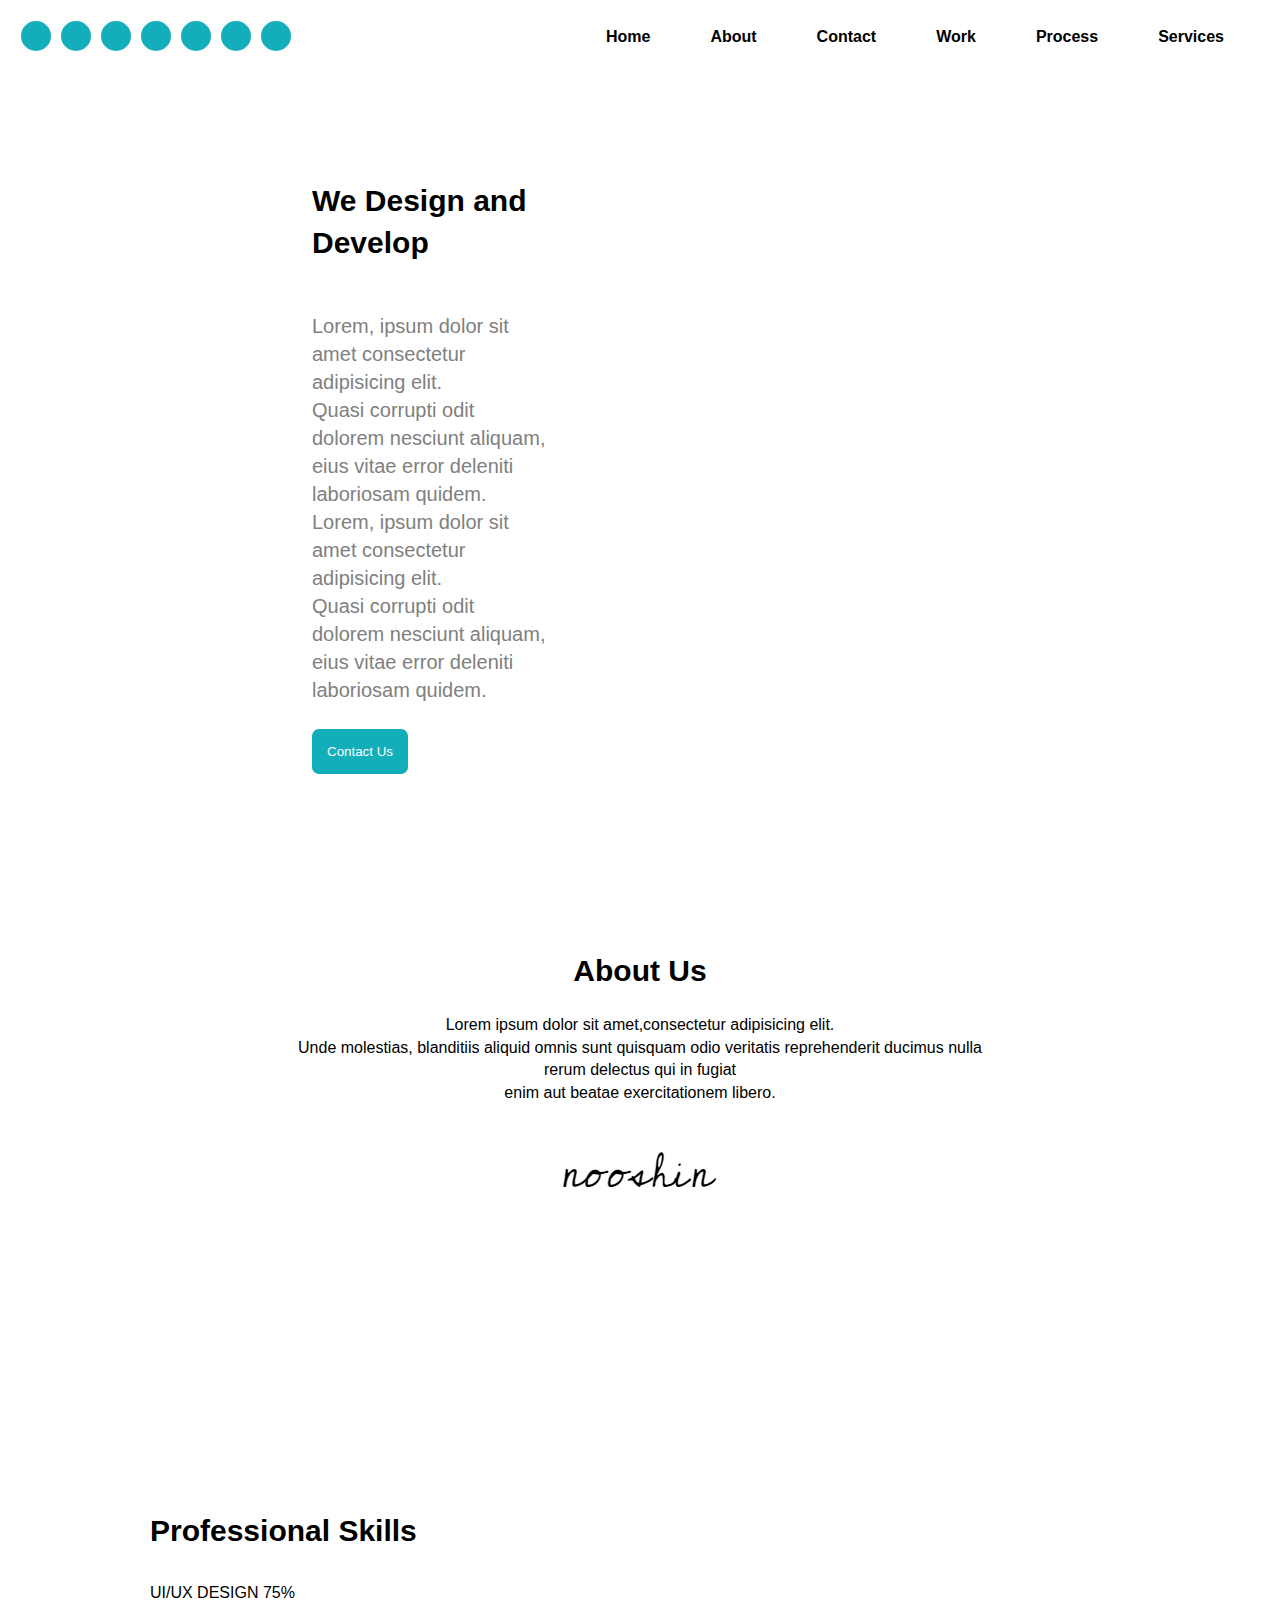
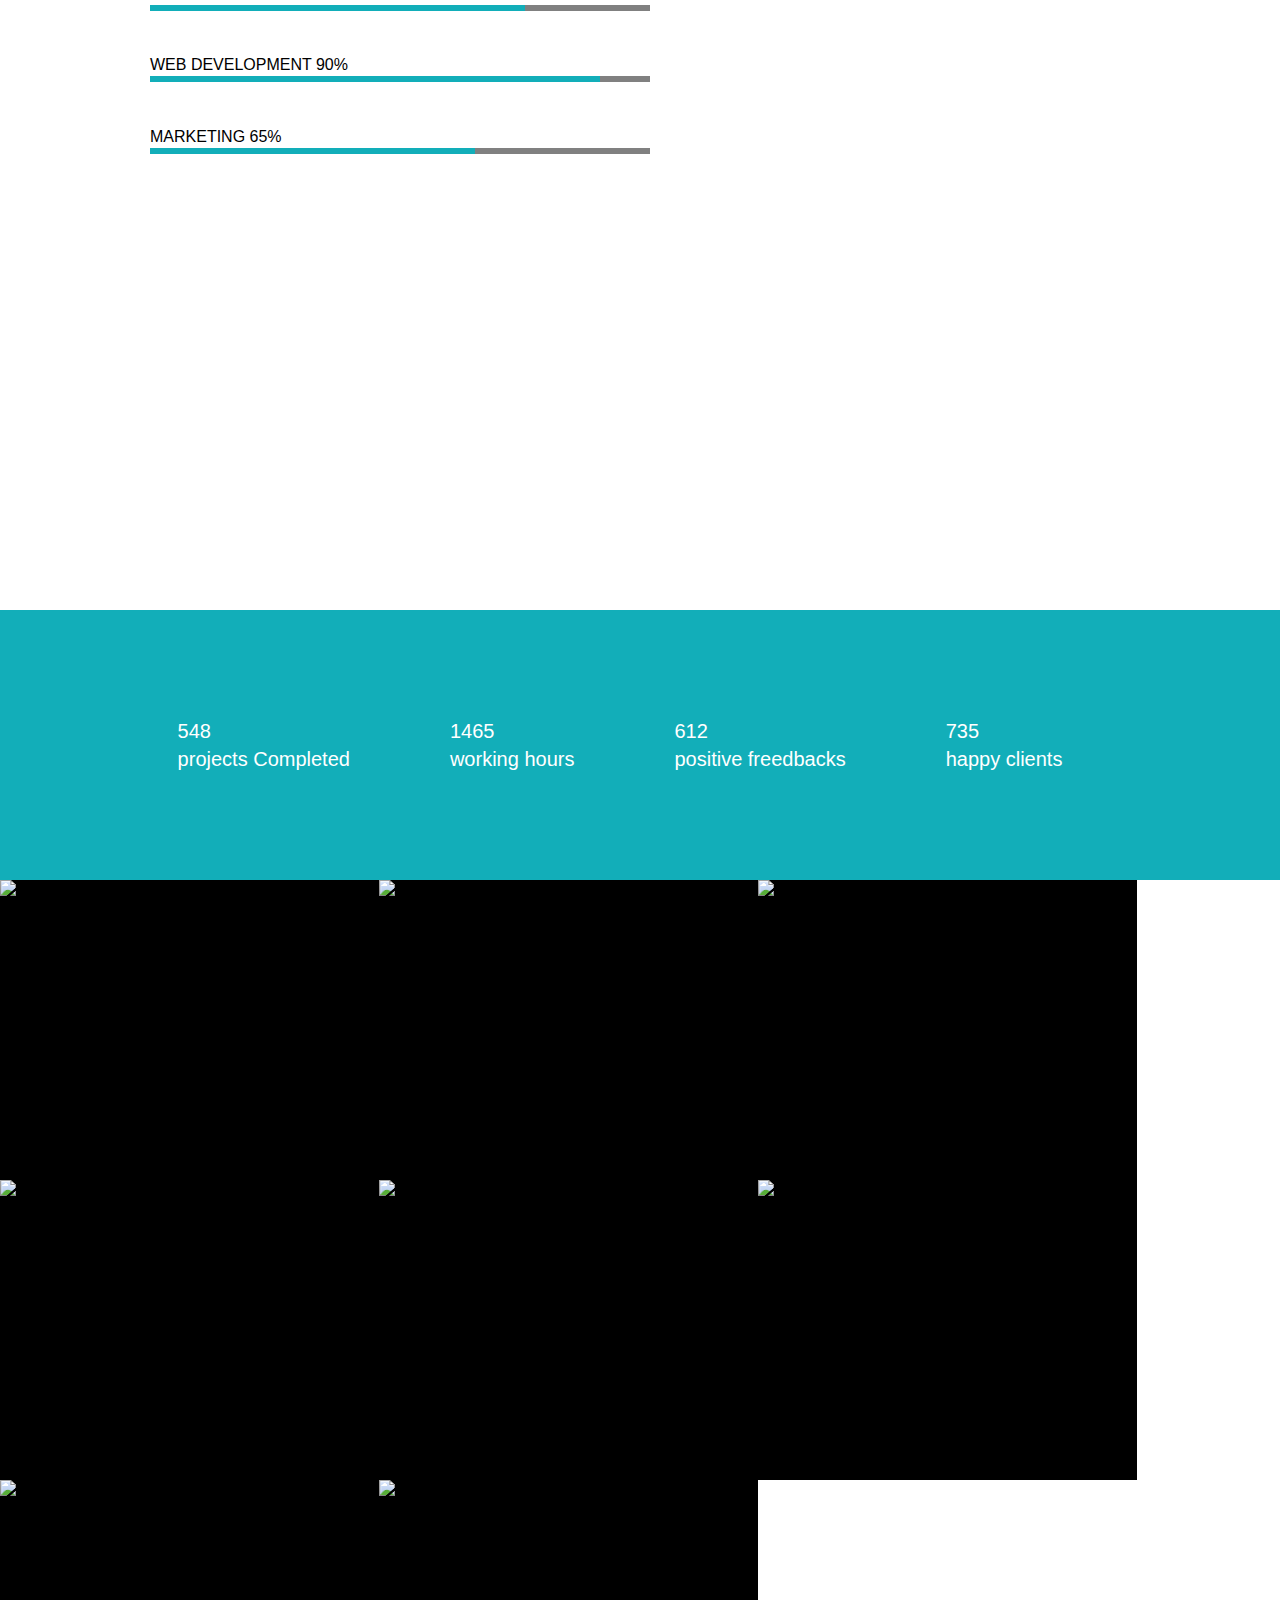
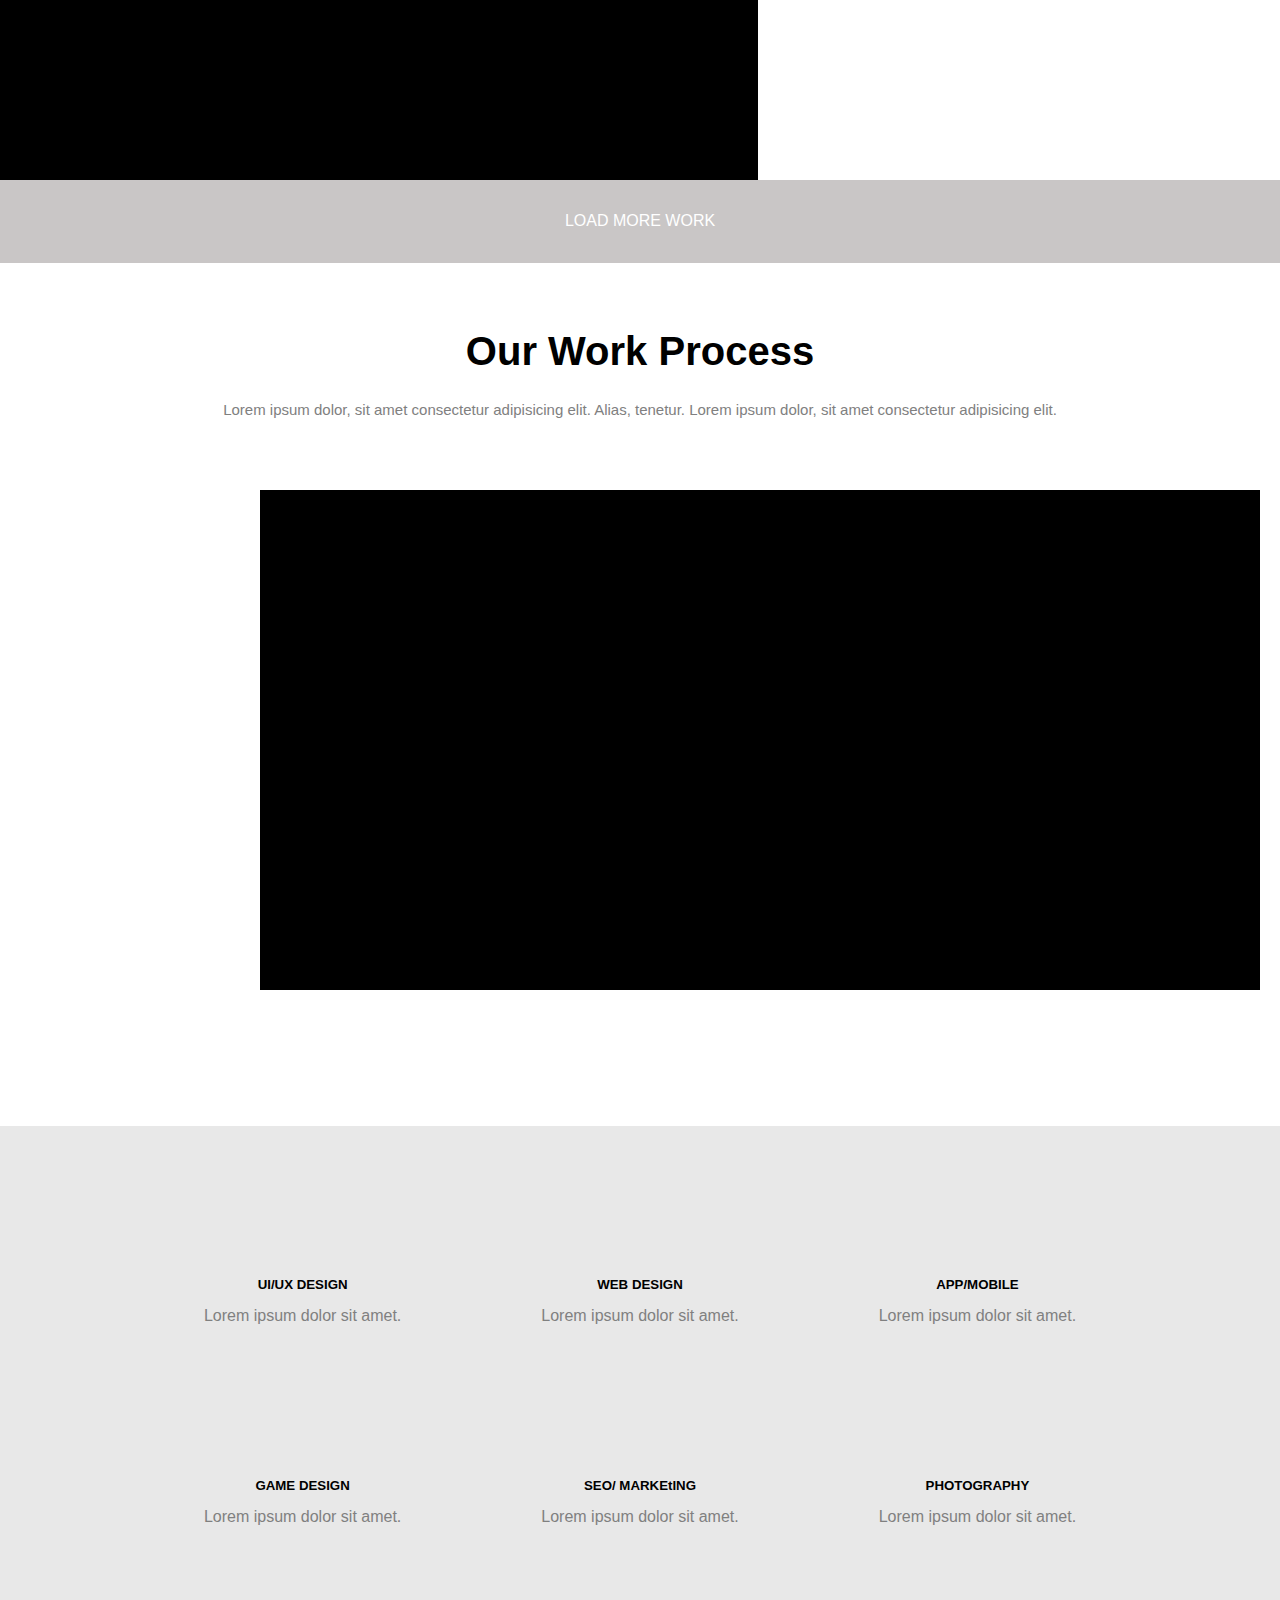
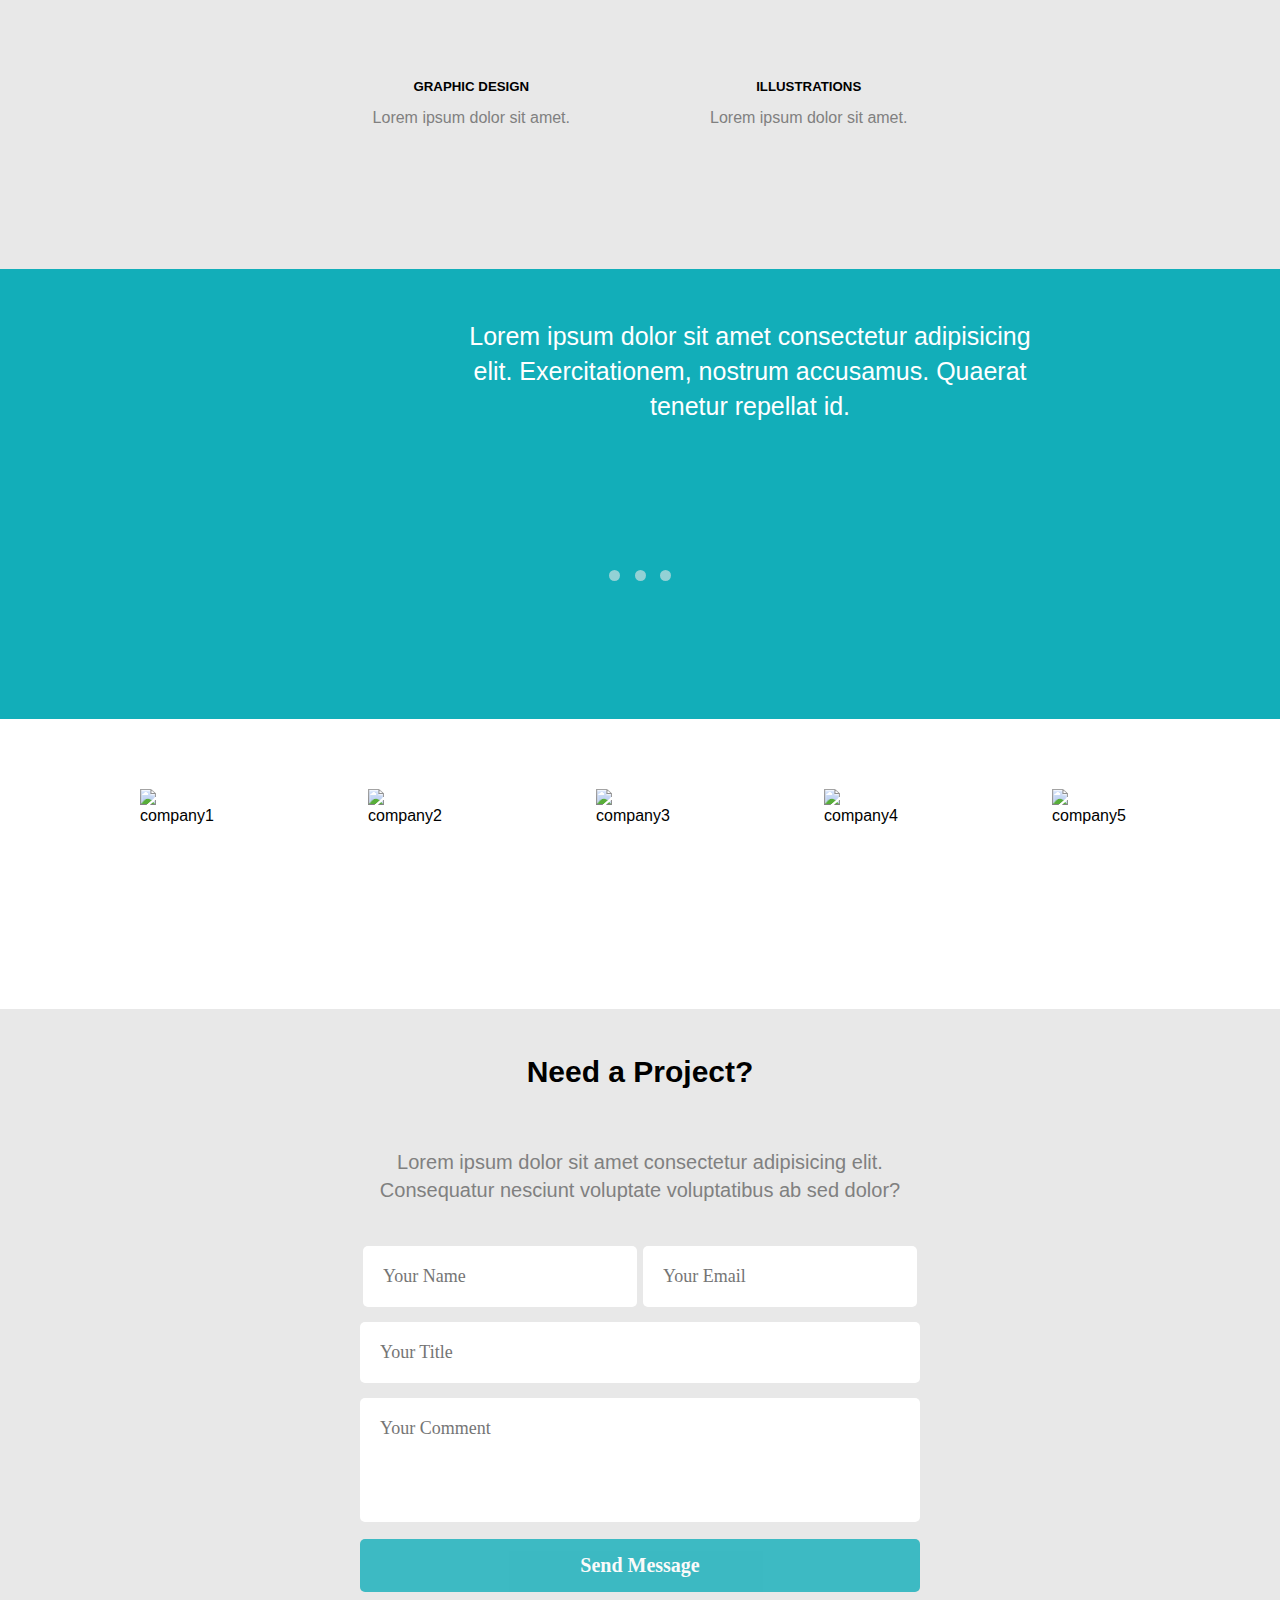
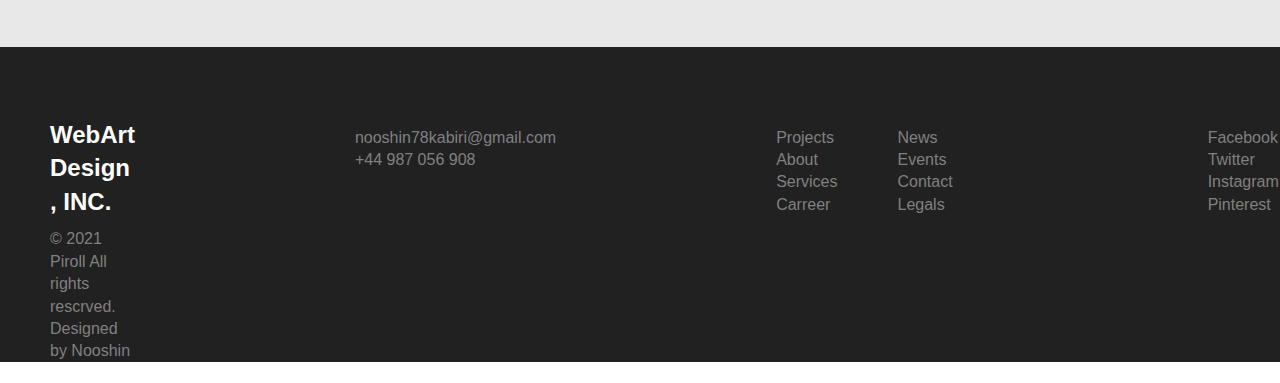
==== commit f94b62d5: "create project.html" ====
--- a/index.html
+++ b/index.html
@@ -18,12 +18,13 @@
    
     <nav id="navbar">
         <ul>
-            <li><a href="index.html">Home</a></li>
+            <li><a href="index.html" class="btnm active">Home</a></li>
             <li><a href="about.html">About</a></li>
+            <li><a href="contact.html">Contact</a></li>
+            
             <li><a href="#worklink">Work</a></li>
             <li><a href="#processlink">Process</a></li>
             <li><a href="#serviceslink">Services</a></li>
-            <li><a href="contact.html">Contact</a></li>
         </ul>
     </nav>
     
@@ -186,49 +187,49 @@
         <section class="iconbar" id="serviceslink">
             
             <div class="icon1">
-                <i class="far fa-gem"></i>
+               <a href="servicepage.html"><i class="far fa-gem"></i></a>
                 <h5>UI/UX DESIGN</h5>
                 <p>Lorem ipsum dolor sit amet.</p>
             </div>
 
             <div class="icon2">
-                <i class="fas fa-code"></i>
+                <a href=""><i class="fas fa-code"></i></a>
                 <h5>WEB DESIGN</h5>
                 <p>Lorem ipsum dolor sit amet.</p>
             </div>
 
             <div class="icon3">
-                <i class="fas fa-mobile-alt"></i>
+                <a href=""><i class="fas fa-mobile-alt"></i></a>
                 <h5>APP/MOBILE</h5>
                 <p>Lorem ipsum dolor sit amet.</p>
             </div>
 
             <div class="icon4">
-                <i class="fas fa-gamepad"></i>
+                <a href=""><i class="fas fa-gamepad"></i></a>
                 <h5>GAME DESIGN</h5>
                 <p>Lorem ipsum dolor sit amet.</p>
             </div>
 
             <div class="icon5">
-                <i class="fas fa-paper-plane"></i>
+                <a href=""><i class="fas fa-paper-plane"></i></a>
                 <h5>SEO/ MARKEtING</h5>
                 <p>Lorem ipsum dolor sit amet.</p>
             </div>
 
             <div class="icon6">
-                <i class="fas fa-star"></i>
+                <a href=""><i class="fas fa-star"></i></a>
                 <h5>PHOTOGRAPHY</h5>
                 <p>Lorem ipsum dolor sit amet.</p>
             </div>
 
             <div class="icon7">
-                <i class="fas fa-magic"></i>
+                <a href=""><i class="fas fa-magic"></i></a>
                 <h5>GRAPHIC DESIGN</h5>
                 <p>Lorem ipsum dolor sit amet.</p>
             </div>
 
             <div class="icon8">
-                <i class="fas fa-paint-brush"></i>
+                <a href=""><i class="fas fa-paint-brush"></i></a>
                 <h5>ILLUSTRATIONS</h5>
                 <p>Lorem ipsum dolor sit amet.</p>
             </div>
@@ -337,7 +338,7 @@
 
         <footer class="bg-foot">
             <div class="col1">
-                <h2>Piroll Design , INC.</h2>
+                <h2>WebArt Design , INC.</h2>
                 <p>
                     &#169; 2021 Piroll All rights rescrved.
                 </p>
--- a/Css/Style.css
+++ b/Css/Style.css
@@ -16,11 +16,28 @@
 
 a{
     text-decoration: none;
-    
+    color: black;
 }
 a:hover{
     color: rgb(18, 174, 185) ;
 }
+a:active{
+    color: rgb(18, 174, 185) ;
+
+}
+/*.............. scroll......... */
+::-webkit-scrollbar {
+    width: 12px;
+    background: rgb(201, 198, 198);
+  }
+  ::-webkit-scrollbar-thumb {
+    background: linear-gradient(transparent,rgb(18, 174, 185));
+    border-radius: 6px;
+  }
+  ::-webkit-scrollbar-thumb:hover {
+    background: linear-gradient(transparent, rgb(12, 106, 112));
+  }
+
 
 /* ...............Navbar.............. */
 
@@ -315,6 +332,7 @@
     margin: 0;
     display: flex;
     flex-wrap: wrap;
+    
 }
 .grid{
     background: black;
@@ -861,7 +879,7 @@
 
 .navcontact ul li a:hover{
     color: rgb(18, 174, 185);
-    /* font-size: 20px; */
+    font-size: 20px;
      /* shadow */
      -webkit-box-shadow: -2px 0px 67px -15px rgba(6,199,199,0);
     -moz-box-shadow: -2px 0px 67px -15px rgba(6,199,199,0);
@@ -937,3 +955,113 @@
    border-radius: 50px;
 }
 
+
+/* ...............Aboutpage.............. */
+.mainposter{
+    background-color: #000;
+    z-index: 1;
+    
+}
+.posterabout{
+    background:url('../img/about poster.jpg')no-repeat center/cover;
+    height: 40vh;
+    opacity: 0.5;
+    
+}
+
+#paddposter{
+    padding: 40px;
+    display: flex;
+    flex-direction: column;
+    text-align: center;
+}
+
+.posterabout h1{
+    color: white;
+    
+}
+
+.posterabout p{
+    color: white;
+    overflow: hidden;
+    white-space: pre-line;
+}
+#aboutpic{
+    background: url('../img/about bg.jpg')no-repeat  center/cover;
+    height: 80vh;
+
+}
+
+.aboutpagebg{
+   
+    overflow: hidden;
+    white-space: pre-line;
+    padding: 100px;
+    color: black;   
+    
+}
+
+.projectorder{
+   text-align: center;
+    color: #000;
+    overflow: hidden;
+    white-space:pre-line;
+    padding: 50px;
+    
+}
+ .projectorder h1:hover{
+    color: rgb(102, 102, 102);
+
+ }
+
+ /* .........service page......... */
+
+ .gridbl{
+    background: rgb(18, 174, 185);
+ }
+
+.gridbl img{
+    display: block;
+    opacity: 1;
+    width: 379px;
+    height: 300px;
+    transition: .3s ease;
+    backface-visibility: hidden;
+}
+
+.gridbl img:hover{
+    opacity: 0.3;
+     
+}
+ .fa-eye{
+     color: white;
+ }
+.overlay{
+    position: absolute;
+    margin: 130px 0px 0px 150px;
+    font-size: 40px; 
+    opacity: 0;
+    transition: .3s ease;
+}
+.gridbl:hover .overlay{
+    opacity: 1;
+}
+
+.uiuxservic{
+    text-align: center;
+    overflow: hidden;
+    white-space: pre-line;
+    
+}
+.uiuxservic h1{
+    color:black ;
+    padding-top: 10px;
+}
+.uiuxservic p{
+    color: grey;
+    padding-top:0px;
+}
+
+.uiuxservic h1:hover{
+    color: rgb(102, 102, 102);;
+}
